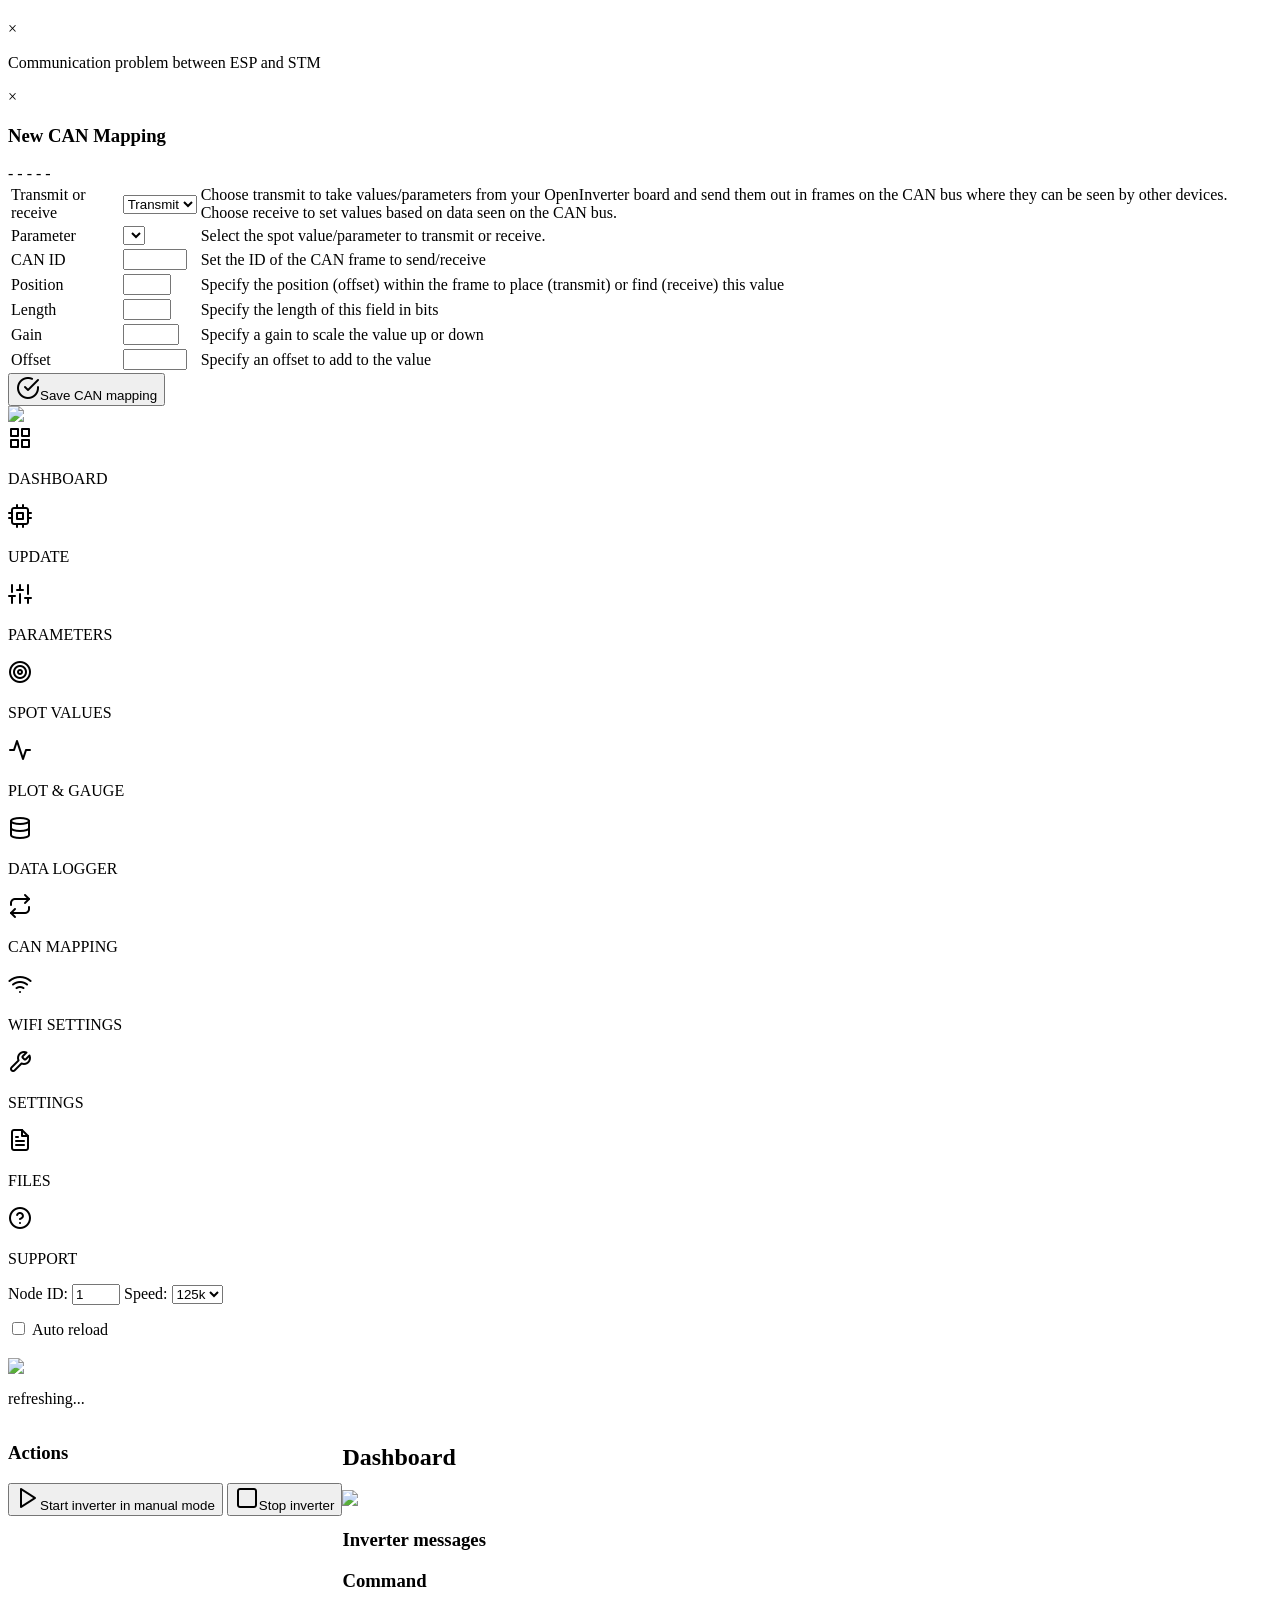
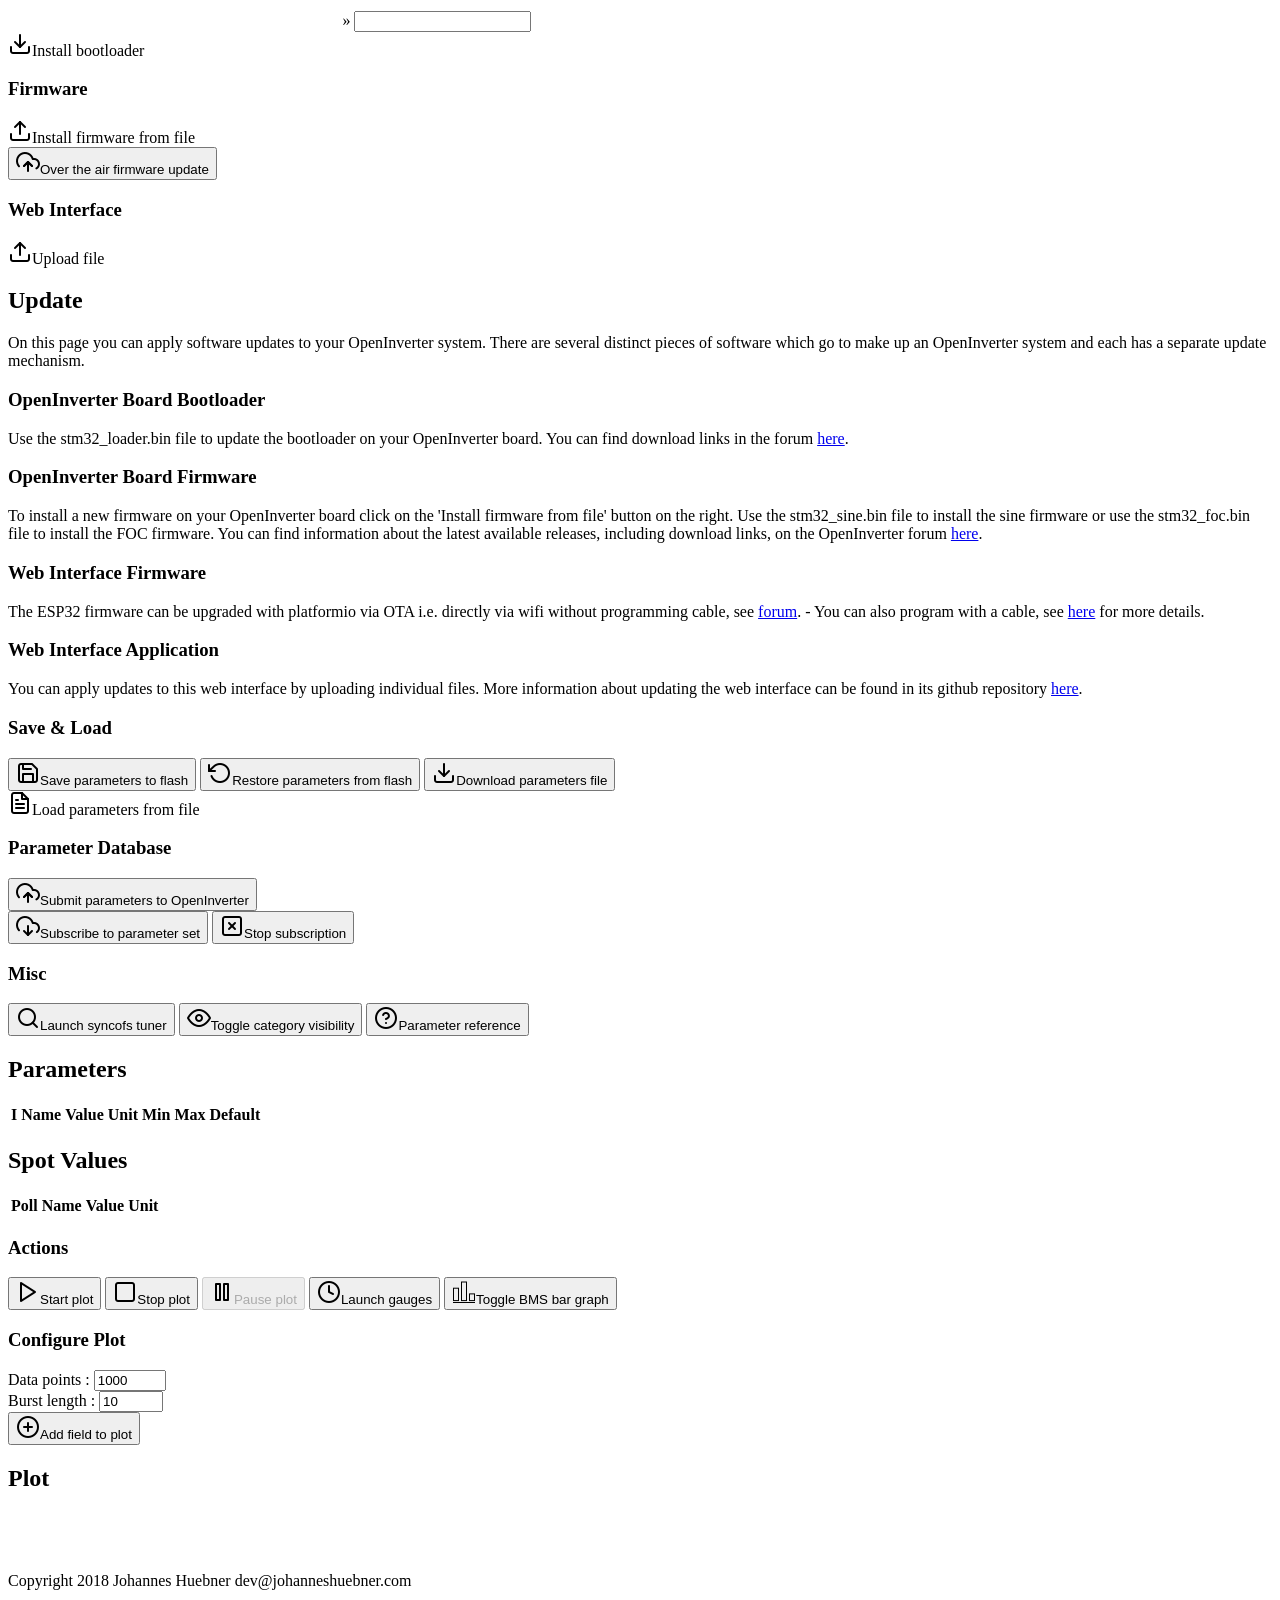
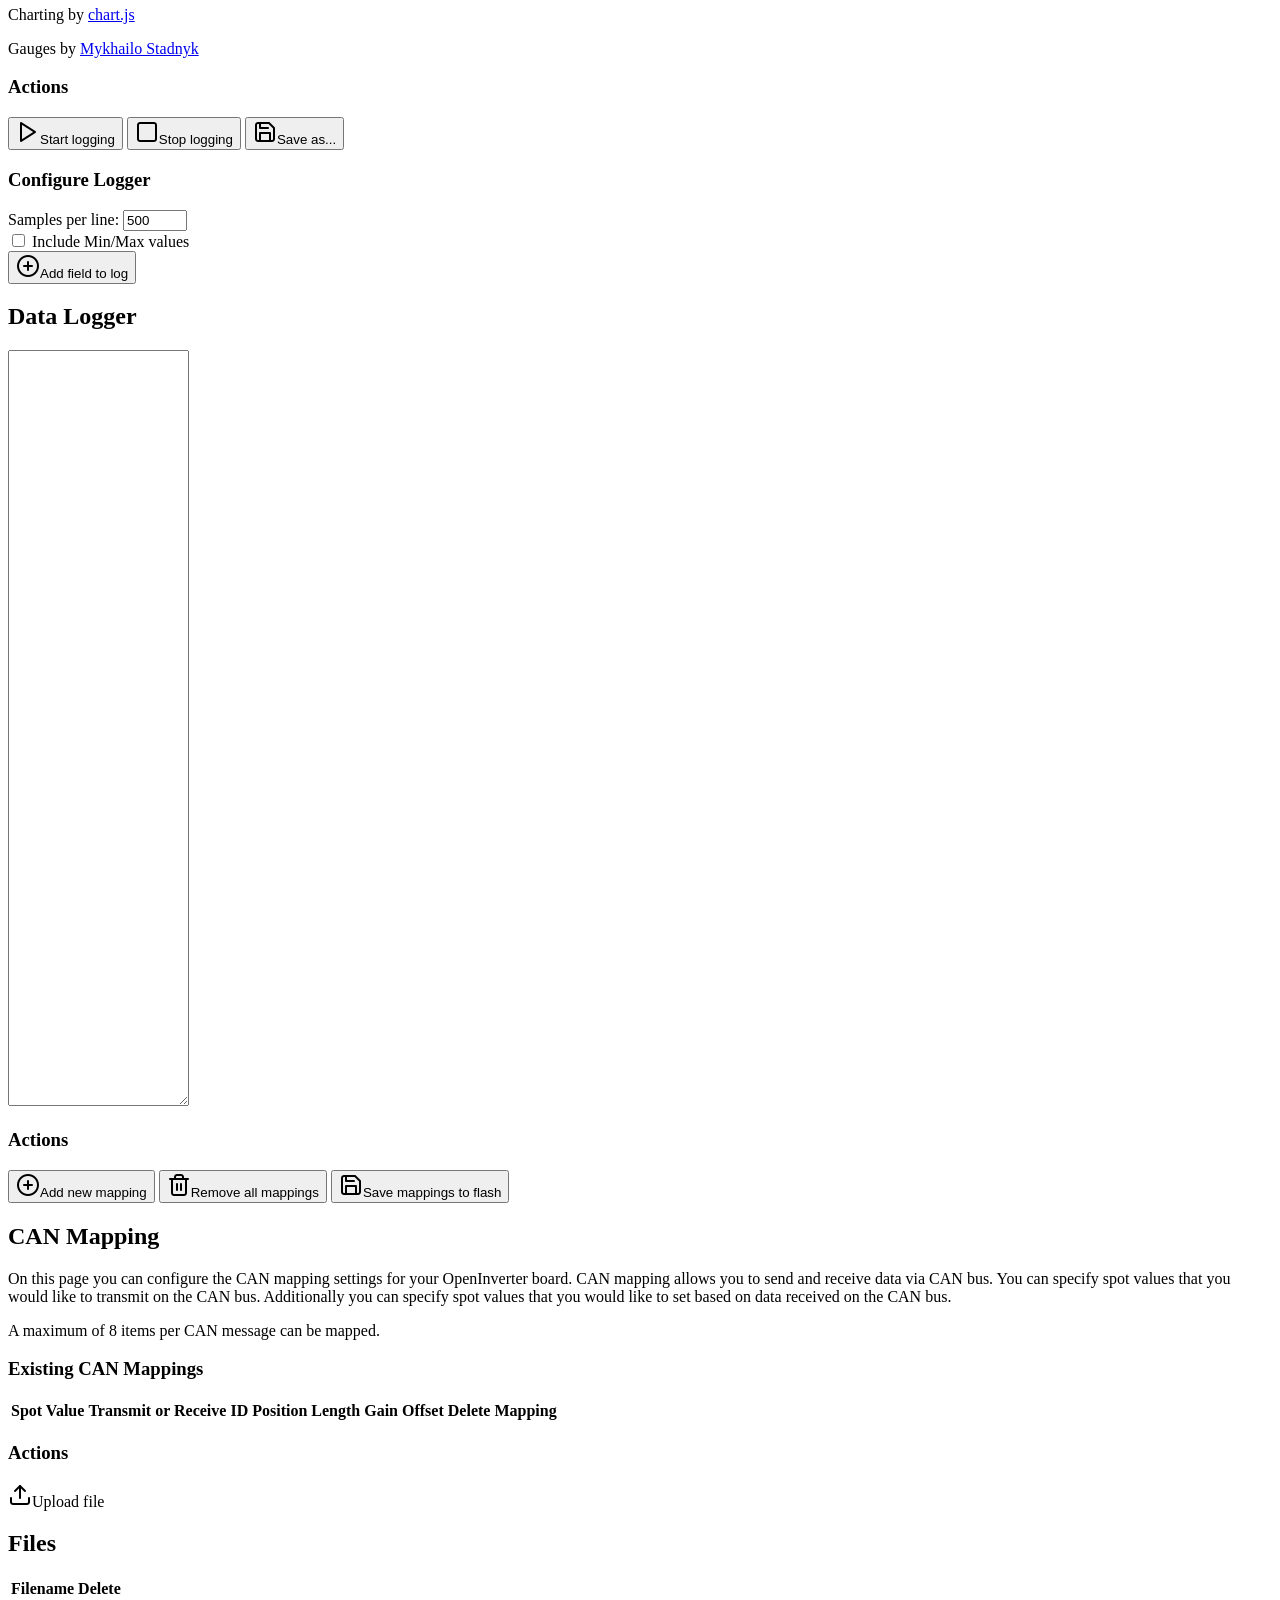
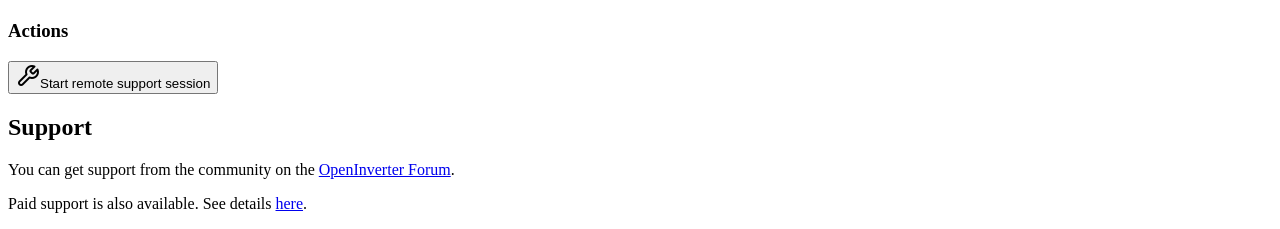
==== data/index.html @ 5e96f94f "Add selectable spot value polling" ====
<!doctype html>
<html>
<head>
<!--
 * This file is part of the esp8266 web interface
 *
 * Copyright (C) 2018 Johannes Huebner <dev@johanneshuebner.com>
 *
 * This program is free software: you can redistribute it and/or modify
 * it under the terms of the GNU General Public License as published by
 * the Free Software Foundation, either version 3 of the License, or
 * (at your option) any later version.
 *
 * This program is distributed in the hope that it will be useful,
 * but WITHOUT ANY WARRANTY; without even the implied warranty of
 * MERCHANTABILITY or FITNESS FOR A PARTICULAR PURPOSE.  See the
 * GNU General Public License for more details.
 *
 * You should have received a copy of the GNU General Public License
 * along with this program.  If not, see <http://www.gnu.org/licenses/>.
 *
-->
<meta http-equiv="Content-Type" content="text/html; charset=utf-8" />
<title>Huebner Inverter Management Console</title>
<link href="style.css" rel="stylesheet" type="text/css" />
<script src="chart.min.js" type="text/javascript"></script>
<script src="modal.js" type="text/javascript"></script>
<script src="docstrings.js" type="text/javascript"></script>
<script src="inverter.js" type="text/javascript"></script>
<script src="index.js" type="text/javascript"></script>
<script src="subscription.js" type="text/javascript"></script>
<script src="log.js" type="text/javascript"></script>
<script src="wifi.js" type="text/javascript"></script>
<script src="settings.js" type="text/javascript"></script>
<script src="plot.js" type="text/javascript"></script>
<script src="ui.js" type="text/javascript"></script>

</head>

<body onload="ui.onLoad()">

	<div id="content">

		<!-- Large modal -->
		<div id="large-modal-overlay" class="modal-overlay">
			<div id="large-modal-container" class="large-modal-container">
				<div id="large-modal-header-div">
					<h2 id="large-modal-header"></h2>
					<span class="modal-close" onclick="modal.hideModal('large');">&times;</span>
				</div>
				<div id="large-modal-content" class="modal-content"></div>
			</div>
		</div>

		<!-- Small modal -->
		<div id="small-modal-overlay" class="modal-overlay">
			<div id="small-modal-container" class="small-modal-container">
				<div id="small-modal-content" class="modal-content"></div>
			</div>
		</div>

    <div id="communication-error-bar" class="communication-error-bar">
			<p>Communication problem between ESP and STM</p>
		</div>

		<!-- 'Add CAN Mapping' modal -->
		<div id="can-mapping-modal-overlay" class="modal-overlay">
			<div id="can-mapping-modal-container" class="can-mapping-modal-container">
				<span class="modal-close" onclick="modal.hideModal('can-mapping');">&times;</span>
				<h3 class="underline">New CAN Mapping</h3>
				<table id="can-mapping-table">
					<tr>
						<td>Transmit or receive</td>
						<td>
							<select id="txrx">
								<option value="tx">Transmit</option>
								<option value="rx">Receive</option>
							</select>
						</td>
						<td>Choose transmit to take values/parameters from your OpenInverter board and send them out in frames on the CAN bus where they can be seen by other devices. Choose receive to set values based on data seen on the CAN bus.</td>
					</tr>
					<tr>
						<td>Parameter</td>
						<td>
							<select id="add-can-mapping-spot-value-drop-down"></select>
						</td>
						<td>Select the spot value/parameter to transmit or receive.</td>
					</tr>
					<tr>
						<td>CAN ID</td>
						<td><input type="number" step="1" min="0" max="2047" id="canid"></td>
						<td>Set the ID of the CAN frame to send/receive</td>
					</tr>
					<tr>
						<td>Position</td>
						<td><input type="number" step="1" min="0" max="63" id="canpos"></td>
						<td>Specify the position (offset) within the frame to place (transmit) or find (receive) this value</td>
					</tr>
					<tr>
						<td>Length</td>
						<td><input type="number" step="1" min="1" max="32" id="canbits"></td>
						<td>Specify the length of this field in bits</td>
					</tr>
					<tr>
						<td>Gain</td>
						<td><input type="number" step="1" min="1" max="100" id="cangain"></td>
						<td>Specify a gain to scale the value up or down</td>
					</tr>
-					<tr>
-						<td>Offset</td>
-						<td><input type="number" step="1" min="-128" max="127" id="canoffset"></td>
-						<td>Specify an offset to add to the value</td>
-					</tr>
				</table>
				<button onclick="ui.canMapping();">
					<!-- /icon-check-circle.png -->
					<img class="buttonimg" src="[data-uri]">Save CAN mapping</button>
			</div>
		</div>

		<aside id="navbar" class="navbar">

			<div id="logo">
				<img src="logo.png" onclick="ui.toggleNavbar();">
			</div>

      <div>
				<a class="tablink" onclick="ui.openPage('dashboard', this, 'white')" style="background-color:white">
					<!-- /icon-grid.png -->
					<img class="navimg" src="[data-uri]"><p class="navbar-text">DASHBOARD</p></a>
				<a class="tablink" onclick="ui.openPage('update', this, 'white')">
					<!-- /icon-cpu.png -->
					<img class="navimg" src="[data-uri]"><p class="navbar-text">UPDATE</p></a>
				<a class="tablink" onclick="ui.openPage('parameters', this, 'white')">
					<!-- /icon-sliders.png -->
					<img class="navimg" src="[data-uri]"><p class="navbar-text">PARAMETERS</p></a>
				<a class="tablink" onclick="ui.openPage('spotvalues', this, 'white')">
					<!-- /icon-target.png -->
					<img class="navimg" src="[data-uri]"><p class="navbar-text">SPOT VALUES</p></a>
				<a class="tablink" onclick="ui.openPage('plot', this, 'white')">
					<!-- /icon-activity.png -->
					<img class="navimg" src="[data-uri]"><p class="navbar-text">PLOT & GAUGE</p></a>
				<a class="tablink" onclick="ui.openPage('logger', this, 'white')">
					<!-- /icon-database.png -->
					<img class="navimg" src="[data-uri]"><p class="navbar-text">DATA LOGGER</p></a>
				<a class="tablink" onclick="ui.openPage('canmapping', this, 'white')">
					<!-- /icon-repeat.png -->
					<img class="navimg" src="[data-uri]"><p class="navbar-text">CAN MAPPING</p></a>
				<a class="tablink" onclick="ui.openPage('wifi', this, 'white')">
					<!-- /icon-wifi.png -->
					<img class="navimg" src="[data-uri]"><p class="navbar-text">WIFI SETTINGS</p></a>
					<a class="tablink" onclick="ui.openPage('settings', this, 'white')">
						<!-- /icon-tool.png -->
					<img class="navimg" src="[data-uri]"><p class="navbar-text">SETTINGS</p></a>
				<a class="tablink" onclick="ui.openPage('files', this, 'white')">
					<!-- /icon-file-text.png -->
					<img class="navimg" src="[data-uri]"><p class="navbar-text">FILES</p></a>
				<a class="tablink" onclick="ui.openPage('support', this, 'white')">
					<!-- /icon-help-circle.png -->
					<img class="navimg" src="[data-uri]"><p class="navbar-text">SUPPORT</p></a>
			</div>

      <div id="nodeid-div" class="control small-screen-hide">
        <label for="nodeid">Node ID:</label>
        <input id="nodeid" type="number" id="nodeid" step="1" min="1" max="63" value="1" onchange="ui.setNodeIdAndSpeed()"/>
        <label for="canspeed">Speed:</label>
        <select name="canspeed" id="canspeed" onchange="ui.setNodeIdAndSpeed()">
          <option value="0">125k</option>
          <option value="1">250k</option>
          <option value="2">500k</option>
        </select>
      </div>
			<!-- auto reload toggle -->
			<div id="auto-reload-toggle-div" class="control small-screen-hide">
				<label class="switch">
					<input id="auto-reload-checkbox" type="checkbox" onclick="ui.setAutoReload(this.checked);"><span class="slider round"></span>
				</label><p style="display: inline-block;">Auto reload</p>
			</div>
			<!-- spinner div -->
			<div id="spinner-div" class="control">
				<img style="vertical-align:middle" src="ajax-loader.gif"><p> refreshing...</p>
			</div>

			<div id="version" class="small-screen-hide"></div>

		</aside>

		<div id="content-wrapper">
			<div id="content-wrapper-inner">

				<!-- DASHBOARD -->
				<div id="dashboard" class="tabdiv main-content" style="display:flex;">

					<div class="main-right">
						<h3 class="underline">Actions</h3>
						<button onclick="ui.sendCmd('start 2');">
							<!-- /icon-play.png -->
							<img class="buttonimg" src="[data-uri]">Start inverter in manual mode</button>
						<button onclick="ui.sendCmd('stop');">
							<!-- icon-square.png -->
							<img class="buttonimg" src="[data-uri]">Stop inverter</button>

					</div>

					<div class="main-left">
						<h2>Dashboard</h2>

						<div id="top-row" class="dash-row">
							<div id="top-left" class="dash-box">
								<img src="ajax-loader.gif">
							</div>
							<div id="top-right" class="dash-box">
								<h3>Inverter messages</h3>
								<pre><div id="message"></div></pre>
							</div>
						</div>

						<div id="bottom-row" class="dash-row">
							<div id="bottom-left" class="dash-box">
								<h3>Command</h2>
								<div id="commandoutput"></div>
								&raquo;&nbsp;<input type="text" id="commandinput"/>
							</div>
							<div id="bottom-right" class="dash-box"></div>
						</div>
					</div>
				</div>

				<!-- UPDATE -->
				<div id="update" class="tabdiv main-content">

					<div class="main-right">


						<h3 class="underline beta-feature" hidden>Bootloader</h3>
						<form class="beta-feature" id="swduploadform" enctype="multipart/form-data" action="edit" method="POST">
							<input id="swdupdatefile" name="swdupdatefile" type="file" onchange="ui.swdUpdate();" hidden />
							<!-- /icon-download.png -->
							<label class="butt" for="swdupdatefile"><img class="buttonimg" src="[data-uri]">Install bootloader</label>
						</form>
						<a class="beta-feature" href="/swd/bin?bootloader" hidden><button>
							<!-- /icon-download.png -->
							<img class="buttonimg" src="[data-uri]">Download bootloader</button></a>

						<h3 class="underline">Firmware</h3>

						<!-- Install firmware from file -->
						<form id="upload-firmware-form" enctype="multipart/form-data" action="edit" method="POST">
							<input id="update-firmware-file" name="update-firmware-file" type="file" onchange="ui.uploadFirmwareFile();" hidden />
							<label class="butt" for="update-firmware-file">
							<!-- /icon-upload.png -->
							<img class="buttonimg" src="[data-uri]">Install firmware from file</label>
						</form>

						<!-- OTA firmware update -->
						<a href="#" class="beta-feature" onclick="ui.showOTAUpdateFirmwareModal();"><button>
							<!-- /icon-upload-cloud.png -->
							<img class="buttonimg" src="[data-uri]">Over the air firmware update</button></a>

						<h3 class="underline">Web Interface</h3>

						<!-- upload file -->
						<form id="uploadform" enctype="multipart/form-data" action="edit" method="POST">
							<input id="updatefile" name="updatefile" type="file" onchange="ui.uploadFile();" hidden />
							<!-- /icon-upload.png -->
							<label class="butt" for="updatefile"><img class="buttonimg" src="[data-uri]">Upload file</label>
						</form>

					</div>

					<div class="main-left">
						<h2 id="update">Update</h2>
						<p>On this page you can apply software updates to your OpenInverter system. There are several distinct pieces of software which go to make up an OpenInverter system and each has a separate update mechanism.</p>

						<h3>OpenInverter Board Bootloader</h3>
						<p>Use the stm32_loader.bin file to update the bootloader on your OpenInverter board. You can find download links in the forum <a href="https://openinverter.org/forum/viewforum.php?f=7">here</a>.

						<h3>OpenInverter Board Firmware</h3>
						<p>To install a new firmware on your OpenInverter board click on the 'Install firmware from file' button on the right. Use the stm32_sine.bin file to install the sine firmware or use the stm32_foc.bin file to install the FOC firmware. You can find information about the latest available releases, including download links, on the OpenInverter forum <a href="https://openinverter.org/forum/viewforum.php?f=7&sid=cdb63cfa1d2f7ab493e7079fc13a8e65">here</a>.</p>

						<h3>Web Interface Firmware</h3>
						<p>The ESP32 firmware can be upgraded with platformio via OTA i.e. directly via wifi without programming cable, see <a href="https://openinverter.org/forum/viewtopic.php?p=60907#p60907">forum</a>.
-						You can also program with a cable, see <a href="https://openinverter.org/forum/viewtopic.php?f=5&t=8">here</a> for more details.</p>

						<h3>Web Interface Application</h3>
						<p>You can apply updates to this web interface by uploading individual files. More information about updating the web interface can be found in its github repository <a href="https://github.com/jsphuebner/esp8266-web-interface">here</a>.</p>
					</div>

				</div>

				<!-- PARAMETERS -->
				<div id="parameters" class="tabdiv main-content">

					<div class="main-right">
						<h3 class="underline">Save & Load</h3>

						<!-- Save params to flash -->
						<button onclick="ui.showParamsSavedModal();">
							<!-- /icon-save.png -->
							<img class="buttonimg" src="[data-uri]">Save parameters to flash</button>

						<!-- Restore params from flash -->
						<button onclick="ui.showRestoreParamsFromFlashConfirmationModal();">
							<!-- /icon-rotate-ccw.png -->
							<img class="buttonimg" src="[data-uri]">Restore parameters from flash</button>

						<!-- Download params file -->
						<a download="params.json" href="data:text/json,{ }" id="paramDownload"><button>
							<!-- /icon-download.png -->
							<img class="buttonimg" src="[data-uri]">Download parameters file</button></a>

						<!-- Load params from file -->
						<form id="paramform" enctype="multipart/form-data" action="edit" method="POST">
							<input id="paramfile" name="paramfile" type="file" onchange="ui.loadParametersFromFile();" hidden />
							<!-- /icon-file-text.png -->
							<label class="butt" for="paramfile"><img class="buttonimg" src="[data-uri]">Load parameters from file</label>
						</form>

						<h3 class="underline">Parameter Database</h3>

						<!-- Submit params to OI -->
						<form id="paramdb" action="https://openinverter.org/parameters/api.php" method="POST" enctype="multipart/form-data">
							<input type="text" style="display: none;" id="parameters_json" name="data"></input>
							<input type="hidden" id="parameters_token" name="token" />
							<button type="button" onclick="ui.parameterSubmit();">
								<!-- /icon-upload-cloud.png -->
								<image class="buttonimg" src="[data-uri]">Submit parameters to OpenInverter</button>
						</form>

						<!-- Subscribe to param set -->
						<button onclick="ui.showSubscribeModal();">
							<!-- /icon-download-cloud.png -->
							<img class="buttonimg" src="[data-uri]">Subscribe to parameter set</button>

						<button onclick="ui.parameterDatabaseShowUnsubscribeDialog();">
							<!-- /icon-x-square.png -->
							<img class="buttonimg" src="[data-uri]">Stop subscription</button>

						<h3 class="underline">Misc</h3>

						<a href="/syncofs.html" target="_blank">
							<!-- /icon-search.png -->
							<button><img class="buttonimg" src="[data-uri]">Launch syncofs tuner</button></a>

						<button onclick="ui.toggleVisibility();">
							<!-- /icon-eye.png -->
							<img class="buttonimg" src="[data-uri]">Toggle category visibility</button>

						<!-- Params reference -->
						<a href="https://openinverter.org/wiki/Parameters" target="_blank"><button>
							<!-- /icon-help-circle.png -->
							<img class="buttonimg" src="[data-uri]">Parameter reference</button></a>

						</p>
						<p>
					</div>

					<div class="main-left">
						<h2>Parameters</h2>
						<table id="params" class="fullheight">
							<thead>
								<tr>
									<th>I</th>
									<th>Name</th>
									<th>Value</th>
									<th>Unit</th>
									<th>Min</th>
									<th>Max</th>
									<th>Default</th>
								</tr>
							</thead>
							<tbody id="paramBody">
							</tbody>
						</table>
					</div>

				</div>

				<!-- SPOT VALUES -->
				<div id="spotvalues" class="tabdiv main-content">

					<div class="main-right">
					</div>

					<div class="main-left">
						<h2 id="spot">Spot Values</h2>

						<table id="spotValues" class="fullheight">
							<thead>
								<tr>
									<th>Poll</th>
									<th>Name</th>
									<th>Value</th>
									<th>Unit</th>
								</tr>
							</thead>
							<tbody id="spotBody">
							</tbody>
						</table>
					</div>

				</div>

				<!-- PLOT -->
				<div id="plot" class="tabdiv main-content">

					<div class="main-right">
						<h3 class="underline">Actions</h3>

						<!-- start plot -->
						<button onclick="plot.startPlot()">
							<!-- /icon-play.png -->
							<img class="buttonimg" src="[data-uri]">Start plot</button>

						<!-- stop plot -->
						<button onclick="plot.stopPlot()">
							<!-- /icon-square.png -->
							<img class="buttonimg" src="[data-uri]">Stop plot</button>

						<!-- pause plot -->
						<button onclick="plot.pauseResumePlot()" disabled id="pauseButton">
							<!-- /icon-pause.png -->
							<img class="buttonimg" src="[data-uri]">Pause plot</button>

						<!-- launch gauges -->
						<button onclick="plot.launchGauges()">
							<!-- /icon-clock.png -->
							<img class="buttonimg" src="[data-uri]">Launch gauges</button>

						<!-- toggle between plot and BMS bar graph -->
						<button onclick="plot.toggleBargraph()" id="toggleBargraph">
							<!-- /icon-clock.png -->
							<img class="buttonimg" src="[data-uri]" />Toggle BMS bar graph</button>

						<h3 class="underline">Configure Plot</h3>
						Data points : <input type="number" id="maxValues" step="1" min="10" max="10000" value="1000" /><br>
						Burst length : <input type="number" id="burstLength" step="1" min="1" max="1000" value="10" />
						<form id="plotConfiguration">
							<a onclick="ui.addPlotItem();"><button type="button">
								<!-- /icon-plus-circle.png -->
								<img class="buttonimg" src="[data-uri]">Add field to plot</button></a>
						</form>
					</div>

					<div class="main-left">
						<h2 id="plot">Plot</h2>
						<canvas id="canvas" width="100%" height=40></canvas>
						<p>
						<p>Copyright 2018 Johannes Huebner dev@johanneshuebner.com</p>
						<p>Charting by <a href="http://chartjs.org/" target="_blank">chart.js</a></p>
						<p>Gauges by <a href="https://github.com/Mikhus/canvas-gauges" target="_blank">Mykhailo Stadnyk</a></p>
					</div>
				</div>
				<!-- END PLOT -->

				<!-- DATA LOGGER -->
				<div id="logger" class="tabdiv main-content">

					<div class="main-right">
						<h3 class="underline">Actions</h3>

						<!-- Start logging -->
						<button onclick="log.start();" id="startstop">
							<!-- /icon-play.png -->
							<img class="buttonimg" src="[data-uri]">Start logging</button>

						<!-- Stop logging -->
						<button onclick="log.stop();">
							<!-- /icon-square.png -->
							<img class="buttonimg" src="[data-uri]">Stop logging</button>

						<!-- Save -->
						<button onclick="log.save();">
							<!-- /icon-save.png -->
							<img class="buttonimg" src="[data-uri]">Save as...</button>

						<h3 class="underline">Configure Logger</h3>
						<label for="data-logger-samples">Samples per line: </label>
						<input id="data-logger-samples" type="number" step="1" min="1" max="2000" value="500"><br>
						<input type="checkbox" id="data-logger-minmax">
						<label for="data-logger-minmax">Include Min/Max values</label><br>
						<form id="data-logger-configuration">
							<a onclick="log.addLogItem();"><button type="button">
								<!-- /icon-plus-circle.png -->
								<img class="buttonimg" src="[data-uri]">Add field to log</button></a>
						</form>
					</div>

					<div class="main-left">
						<h2>Data Logger</h2>
						<textarea id="data-logger-text-area" rows="50">
						</textarea>
					</div>

				</div>
				<!-- END DATA LOGGER -->

				<!-- CAN MAPPING -->
				<div id="canmapping" class="tabdiv main-content">

					<div class="main-right">
						<h3 class="underline">Actions</h3>
						<button onclick="modal.showModal('can-mapping');">
							<!-- /icon-plus-circle.png -->
							<img class="buttonimg" src="[data-uri]">Add new mapping</button>
						<button onclick="ui.sendCmd('can clear');">
							<!-- /icon-trash-2.png -->
							<img class="buttonimg" src="[data-uri]">Remove all mappings</button>
						<button onclick="ui.showParamsSavedModal();">
							<!-- /icon-save.png -->
							<img class="buttonimg" src="[data-uri]">Save mappings to flash</button>
					</div>

					<div class="main-left">
						<h2>CAN Mapping</h2>
						<p>On this page you can configure the CAN mapping settings for your OpenInverter board. CAN mapping allows you to send and receive data via CAN bus. You can specify spot values that you would like to transmit on the CAN bus. Additionally you can specify spot values that you would like to set based on data received on the CAN bus.</p>
						<p>A maximum of 8 items per CAN message can be mapped.</p>

						<h3 class="underline">Existing CAN Mappings</h3>
						<table id="existingCanMappingTable" class="existing-can-mapping">
							<tr>
								<th>Spot Value</th>
								<th>Transmit or Receive</th>
								<th>ID</th>
								<th>Position</th>
								<th>Length</th>
								<th>Gain</th>
								<th>Offset</th>
								<th>Delete Mapping</th>
							</tr>
						</table>
					</div>
				</div>
				<!-- END CAN MAPPING -->


				<!-- WIFI SETTINGS -->
				<div id="wifi" class="tabdiv main-content"></div>
				<!-- SETTINGS -->
				<div id="settings" class="tabdiv main-content"></div>

				<!-- FILES -->
				<div id="files" class="tabdiv main-content">
					<div class="main-right">
						<h3 class="underline">Actions</h3>
						<!-- upload file -->
						<form id="uploadform" enctype="multipart/form-data" action="edit" method="POST">
							<input id="updatefile" name="updatefile" type="file" onchange="uploadFile();" hidden />
							<label class="butt" for="updatefile">
								<!-- /icon-upload.png -->
								<img class="buttonimg" src="[data-uri]">Upload file</label>
						</form>
					</div>
					<div class="main-left">
						<h2>Files</h2>
						<table id="filesTable" class="fullheight">
							<tr>
								<th>Filename</th>
								<th>Delete</th>
							</tr>
						</table>
					</div>
				</div>
				<!-- END FILES -->

				<!-- SUPPORT -->
				<div id="support" class="tabdiv main-content">
					<div class="main-right">
						<h3 class="underline">Actions</h3>
						<a href="/remote.html"><button>
							<!-- /icon-tool.png -->
							<img class="buttonimg" src="[data-uri]">Start remote support session</button></a>
					</div>
					<div class="main-left">
						<h2>Support</h2>
						<p>You can get support from the community on the <a href="https://openinverter.org">OpenInverter Forum</a>.</p>
						<p>Paid support is also available. See details <a href="https://openinverter.org/docs/index.html%3Fen_consulting,35.html">here</a>.
					</div>
				</div>
				<!-- END SUPPORT -->

			</div> <!-- end content-wrapper -->
		</div> <!-- end content-wrapper-inner -->

	</div>

</body>
</html>
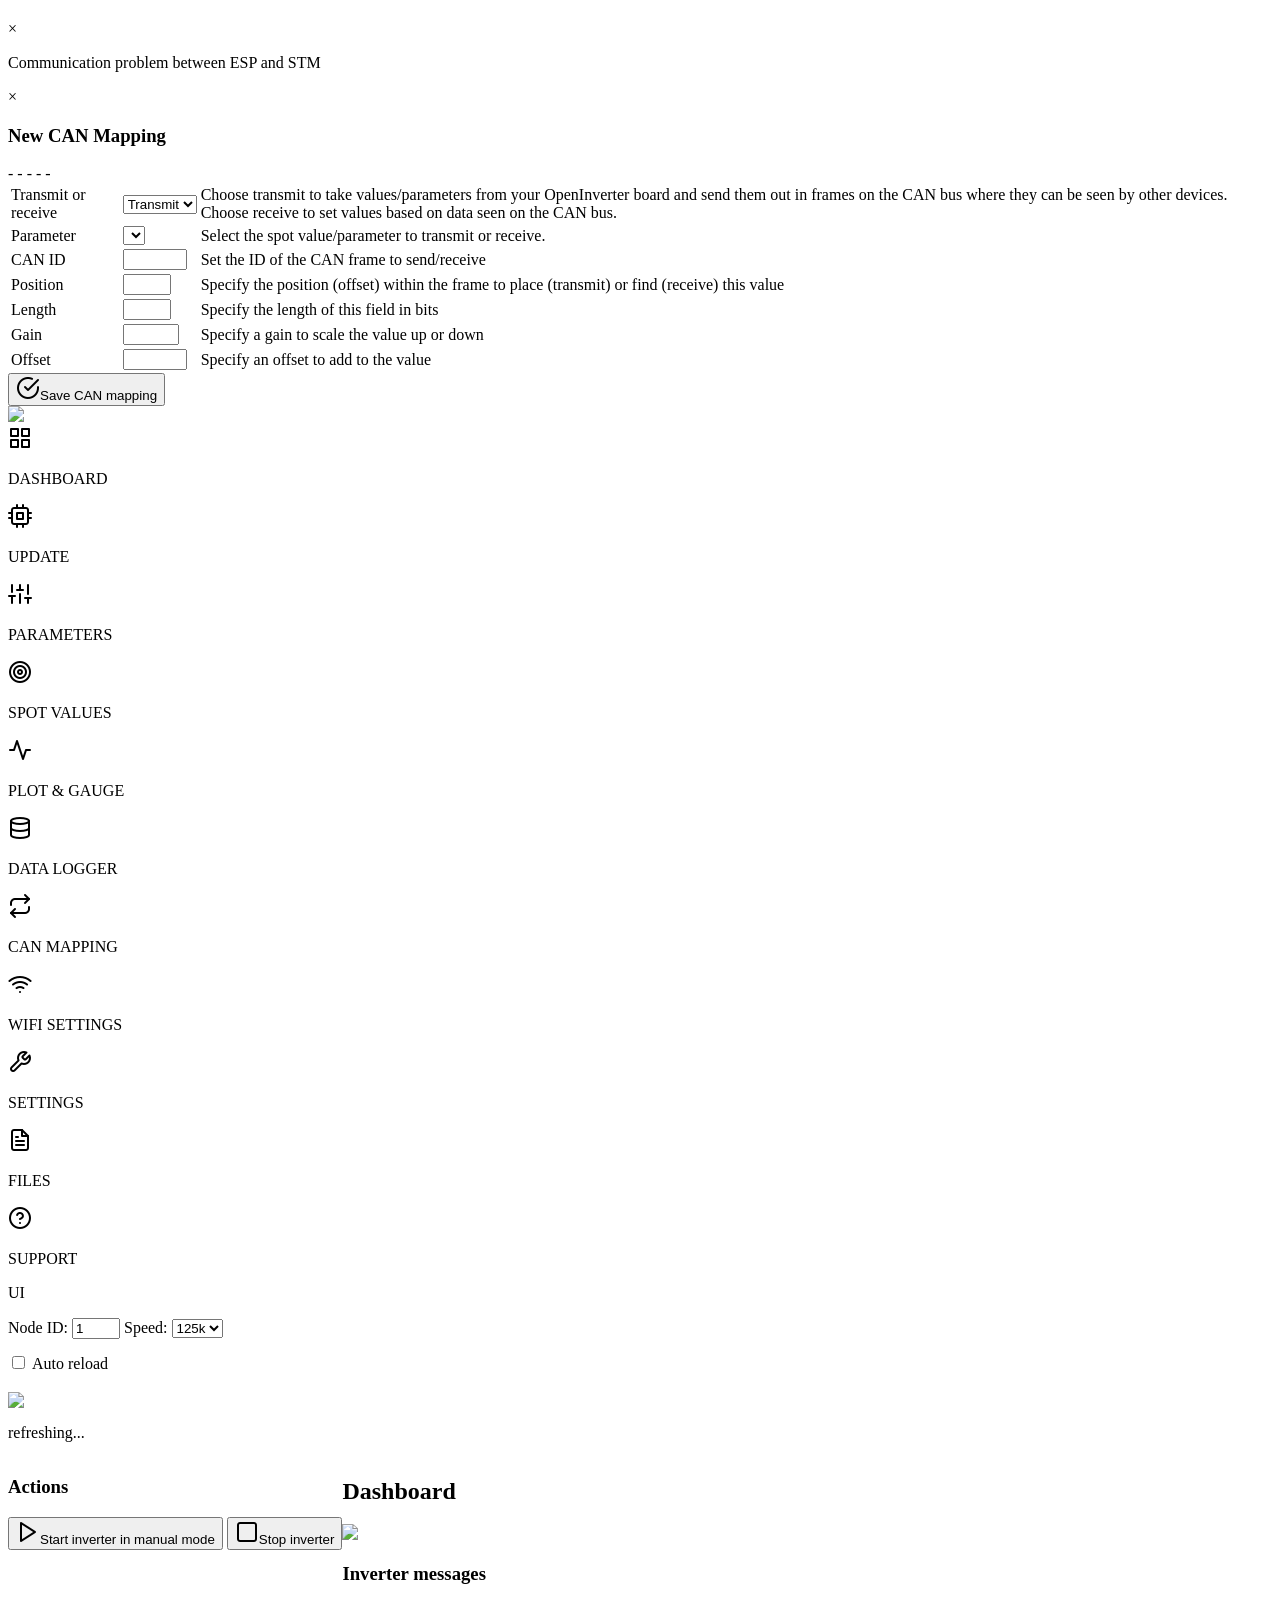
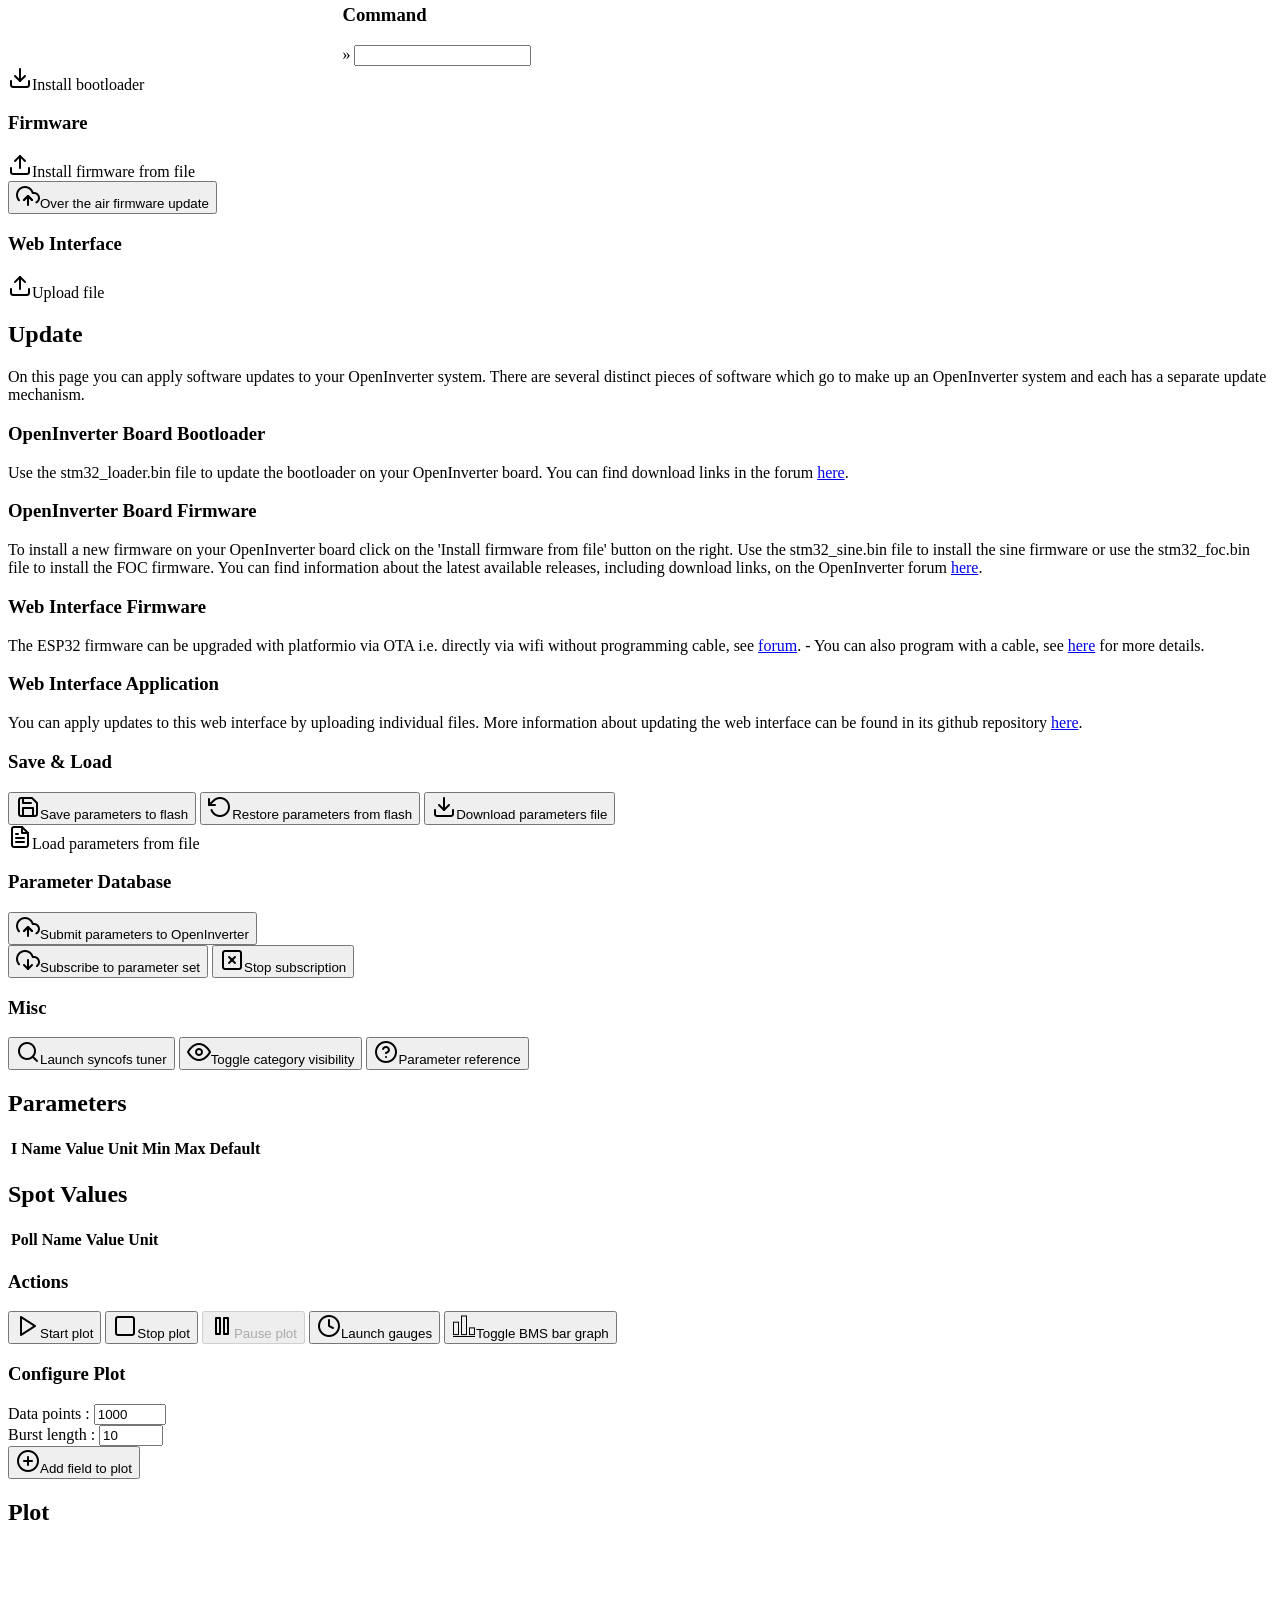
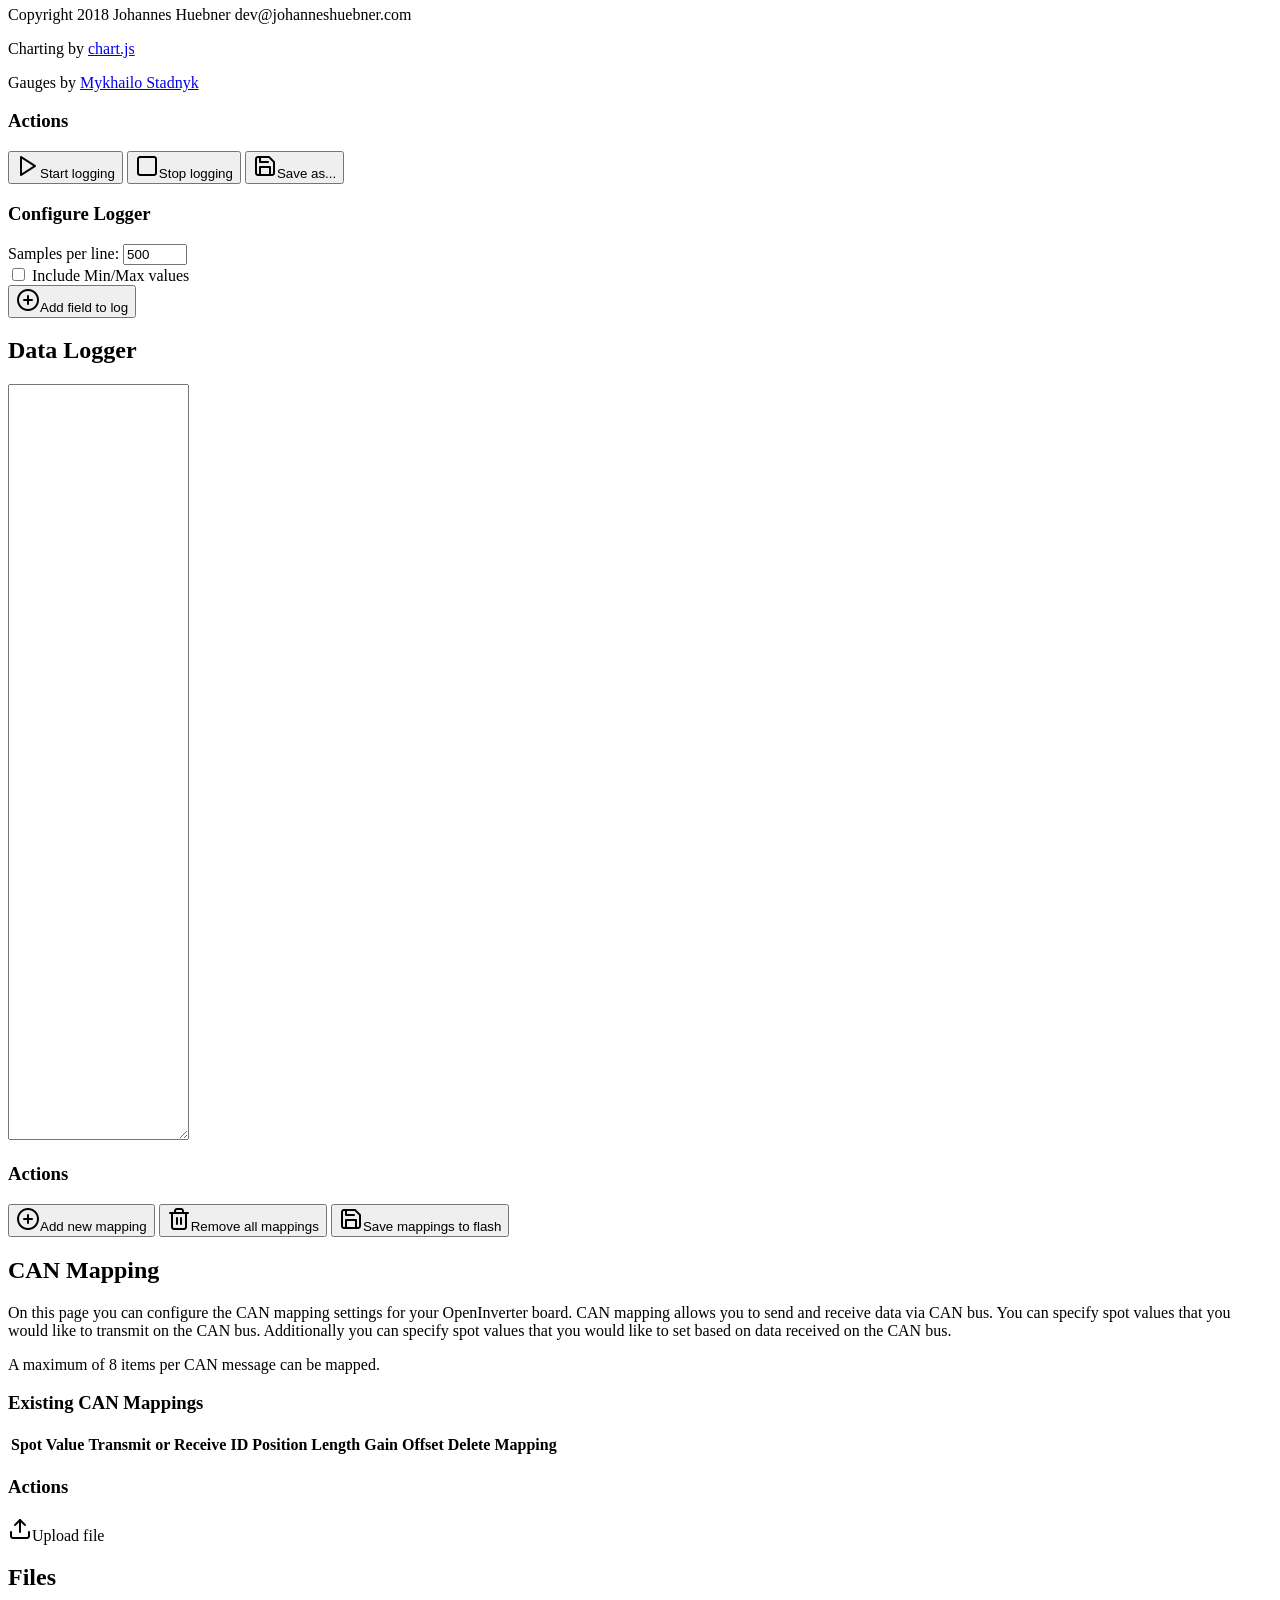
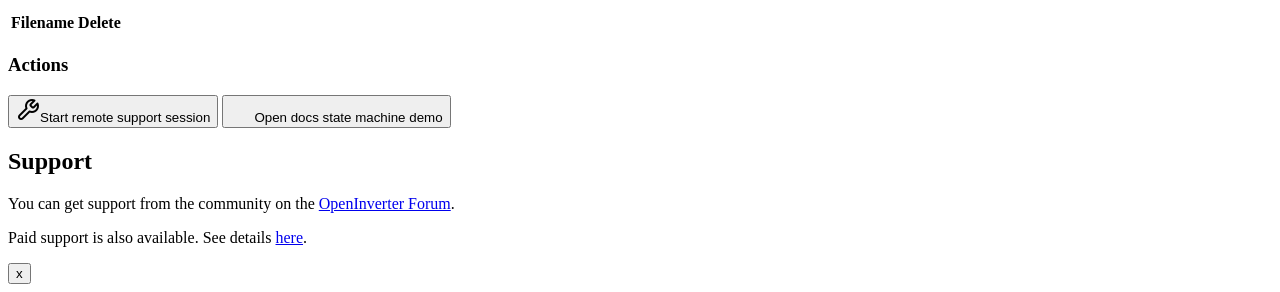
==== commit fff230e3: "Add local interactive docs Mermaid state machine demo" ====
--- a/data/index.html
+++ b/data/index.html
@@ -125,7 +125,7 @@
 			</div>
 
       <div>
-				<a class="tablink" onclick="ui.openPage('dashboard', this, 'white')" style="background-color:white">
+				<a id="dashboard-tablink" class="tablink" onclick="ui.openPage('dashboard', this, 'white')" style="background-color:white">
 					<!-- /icon-grid.png -->
 					<img class="navimg" src="[data-uri]"><p class="navbar-text">DASHBOARD</p></a>
 				<a class="tablink" onclick="ui.openPage('update', this, 'white')">
@@ -158,6 +158,8 @@
 				<a class="tablink" onclick="ui.openPage('support', this, 'white')">
 					<!-- /icon-help-circle.png -->
 					<img class="navimg" src="[data-uri]"><p class="navbar-text">SUPPORT</p></a>
+				<a class="tablink" onclick="ui.openPage('ui', this, 'white')">
+					<p class="navbar-text">UI</p></a>
 			</div>
 
       <div id="nodeid-div" class="control small-screen-hide">
@@ -570,6 +572,8 @@
 						<a href="/remote.html"><button>
 							<!-- /icon-tool.png -->
 							<img class="buttonimg" src="[data-uri]">Start remote support session</button></a>
+						<a href="/interactive-docs.html"><button>
+							<img class="buttonimg" src="[data-uri]">Open docs state machine demo</button></a>
 					</div>
 					<div class="main-left">
 						<h2>Support</h2>
@@ -579,6 +583,12 @@
 				</div>
 				<!-- END SUPPORT -->
 
+				<!-- UI -->
+				<div id="ui" class="tabdiv ui-fullscreen">
+					<button class="ui-close-button" onclick="ui.closeUiPage();" aria-label="Close UI page">x</button>
+				</div>
+				<!-- END UI -->
+
 			</div> <!-- end content-wrapper -->
 		</div> <!-- end content-wrapper-inner -->
 
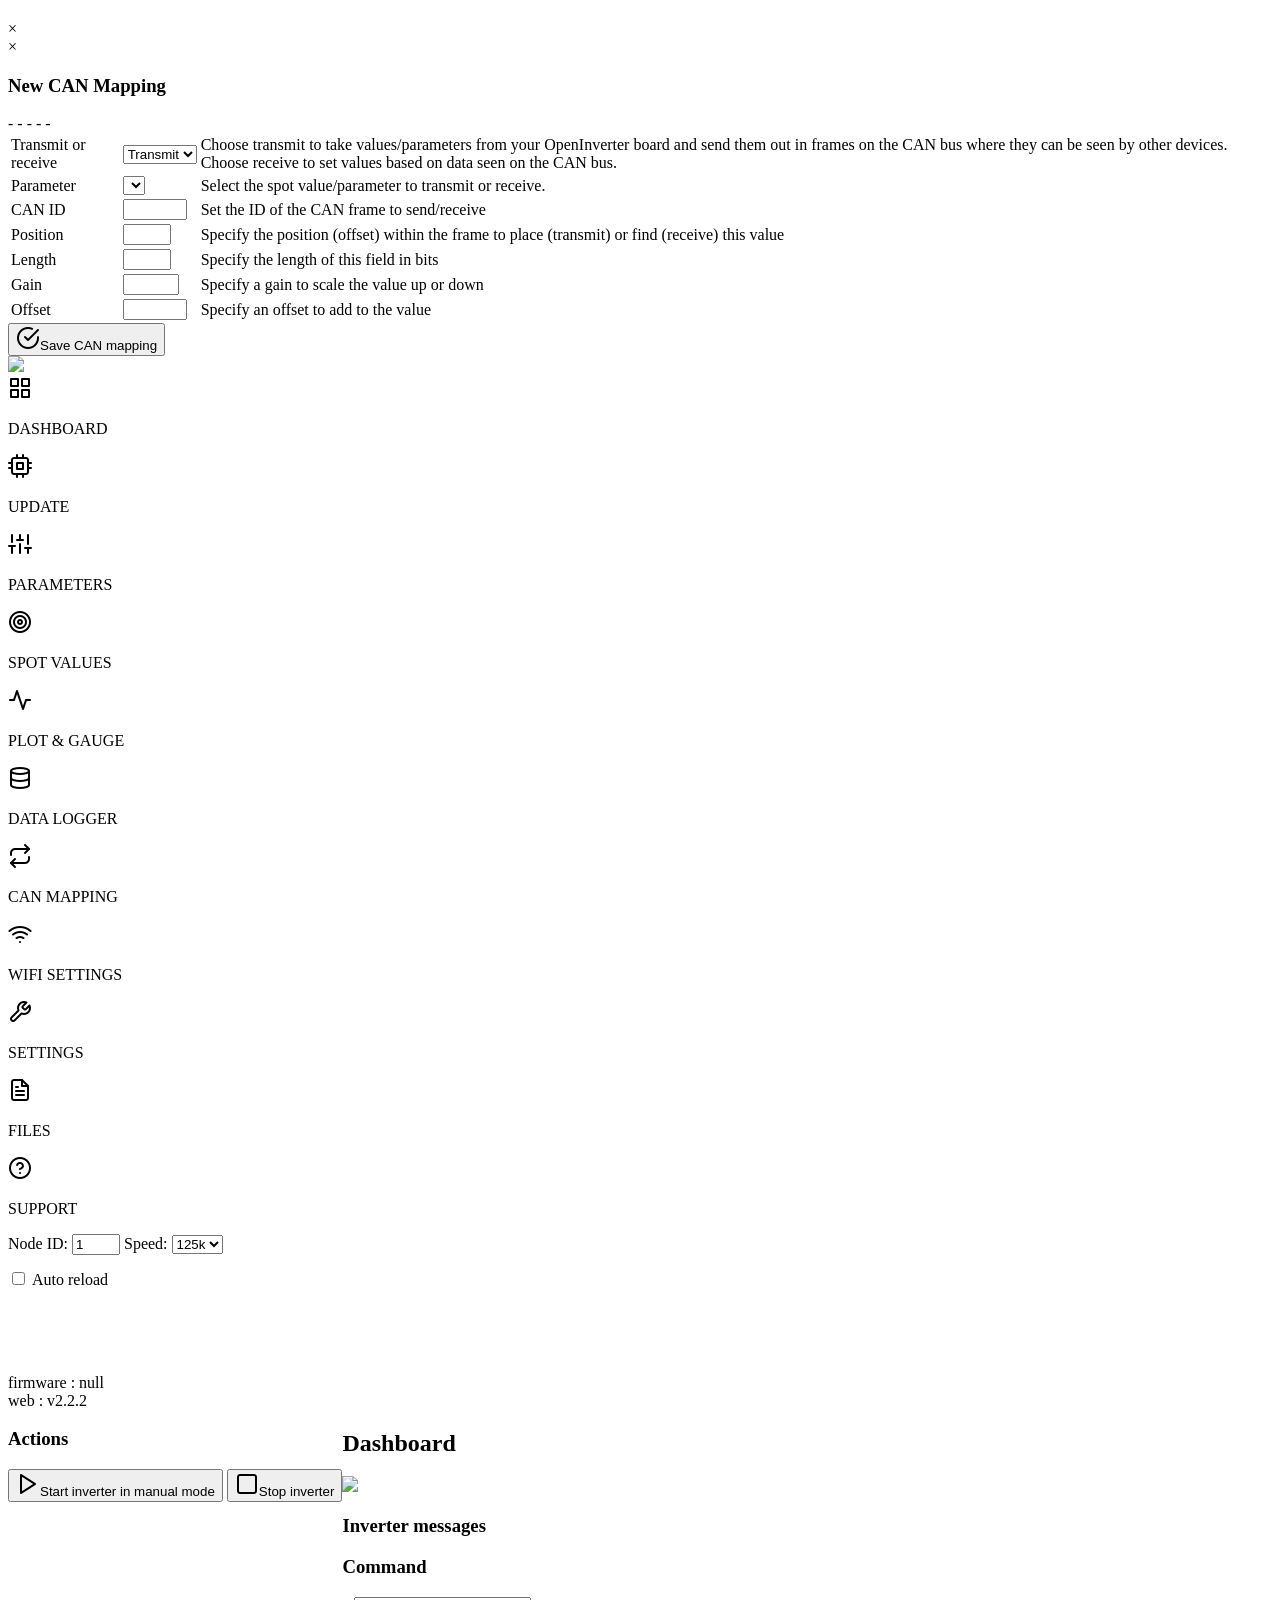
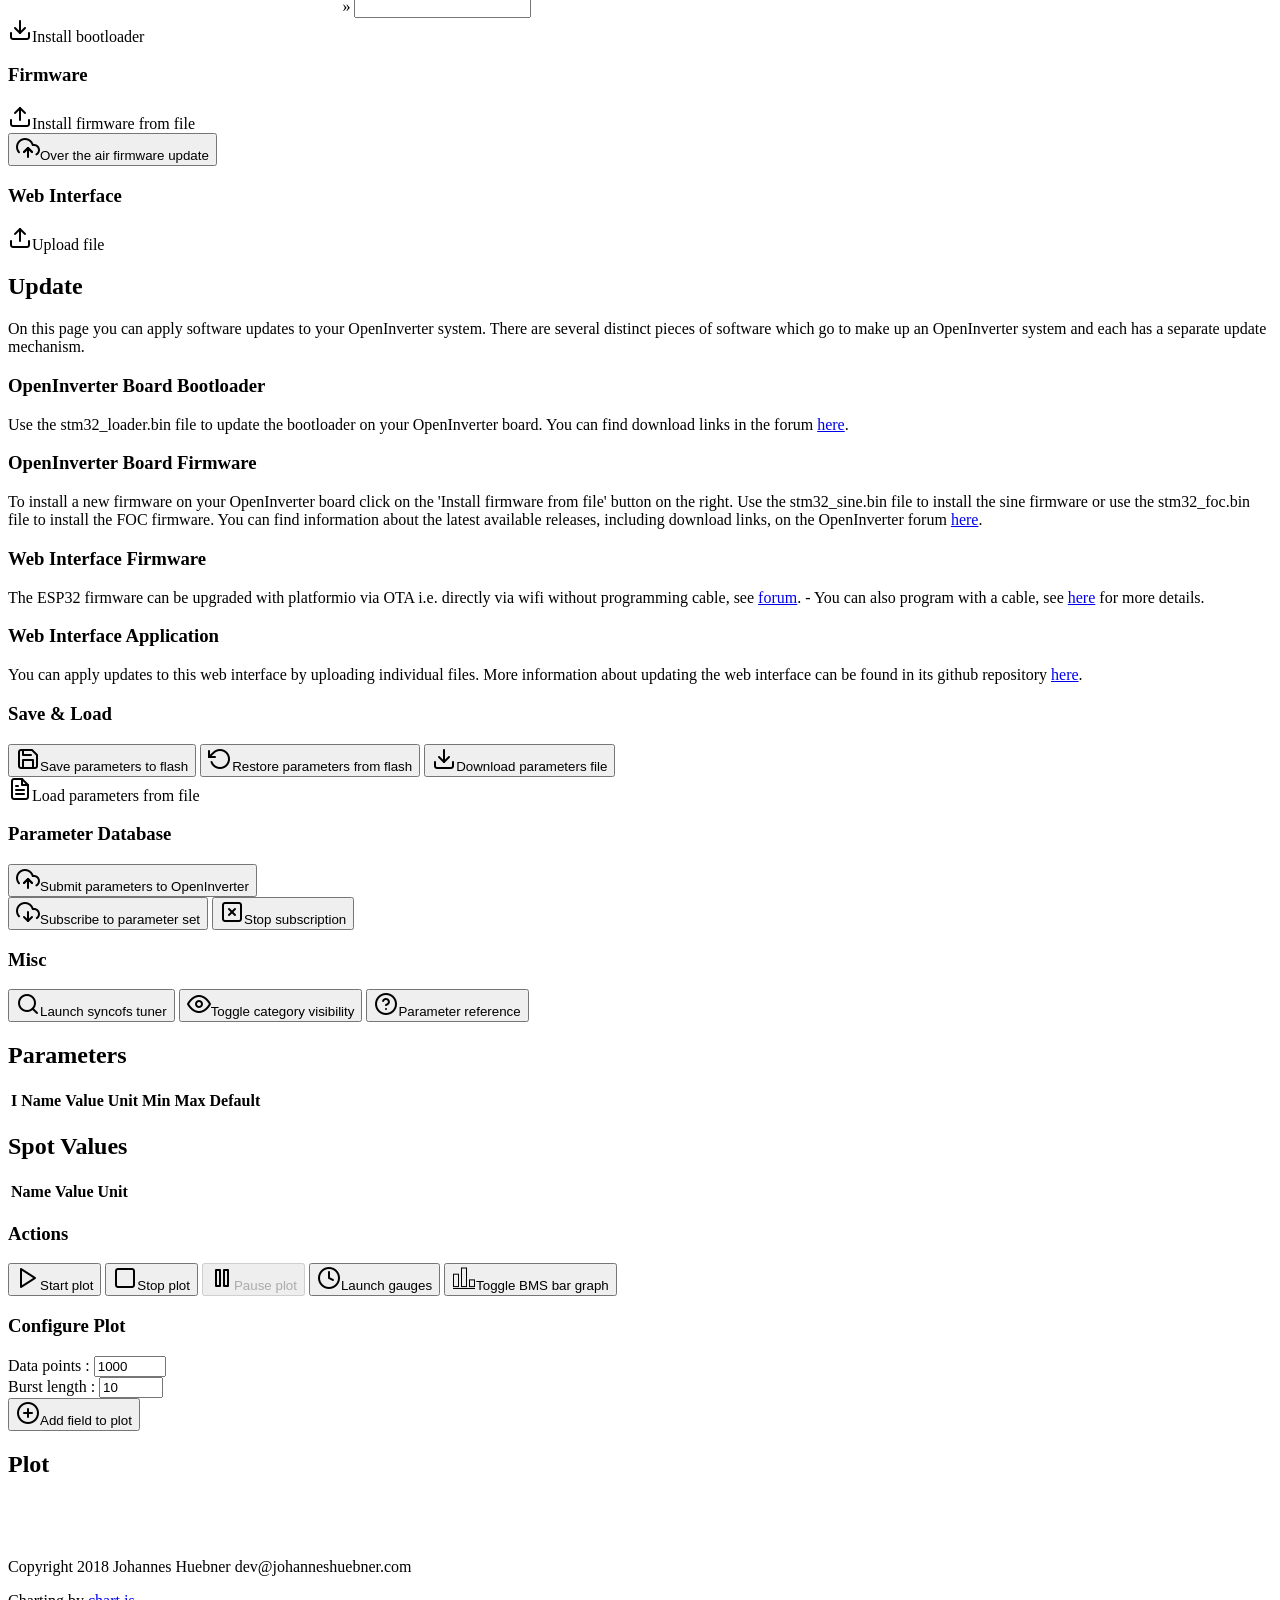
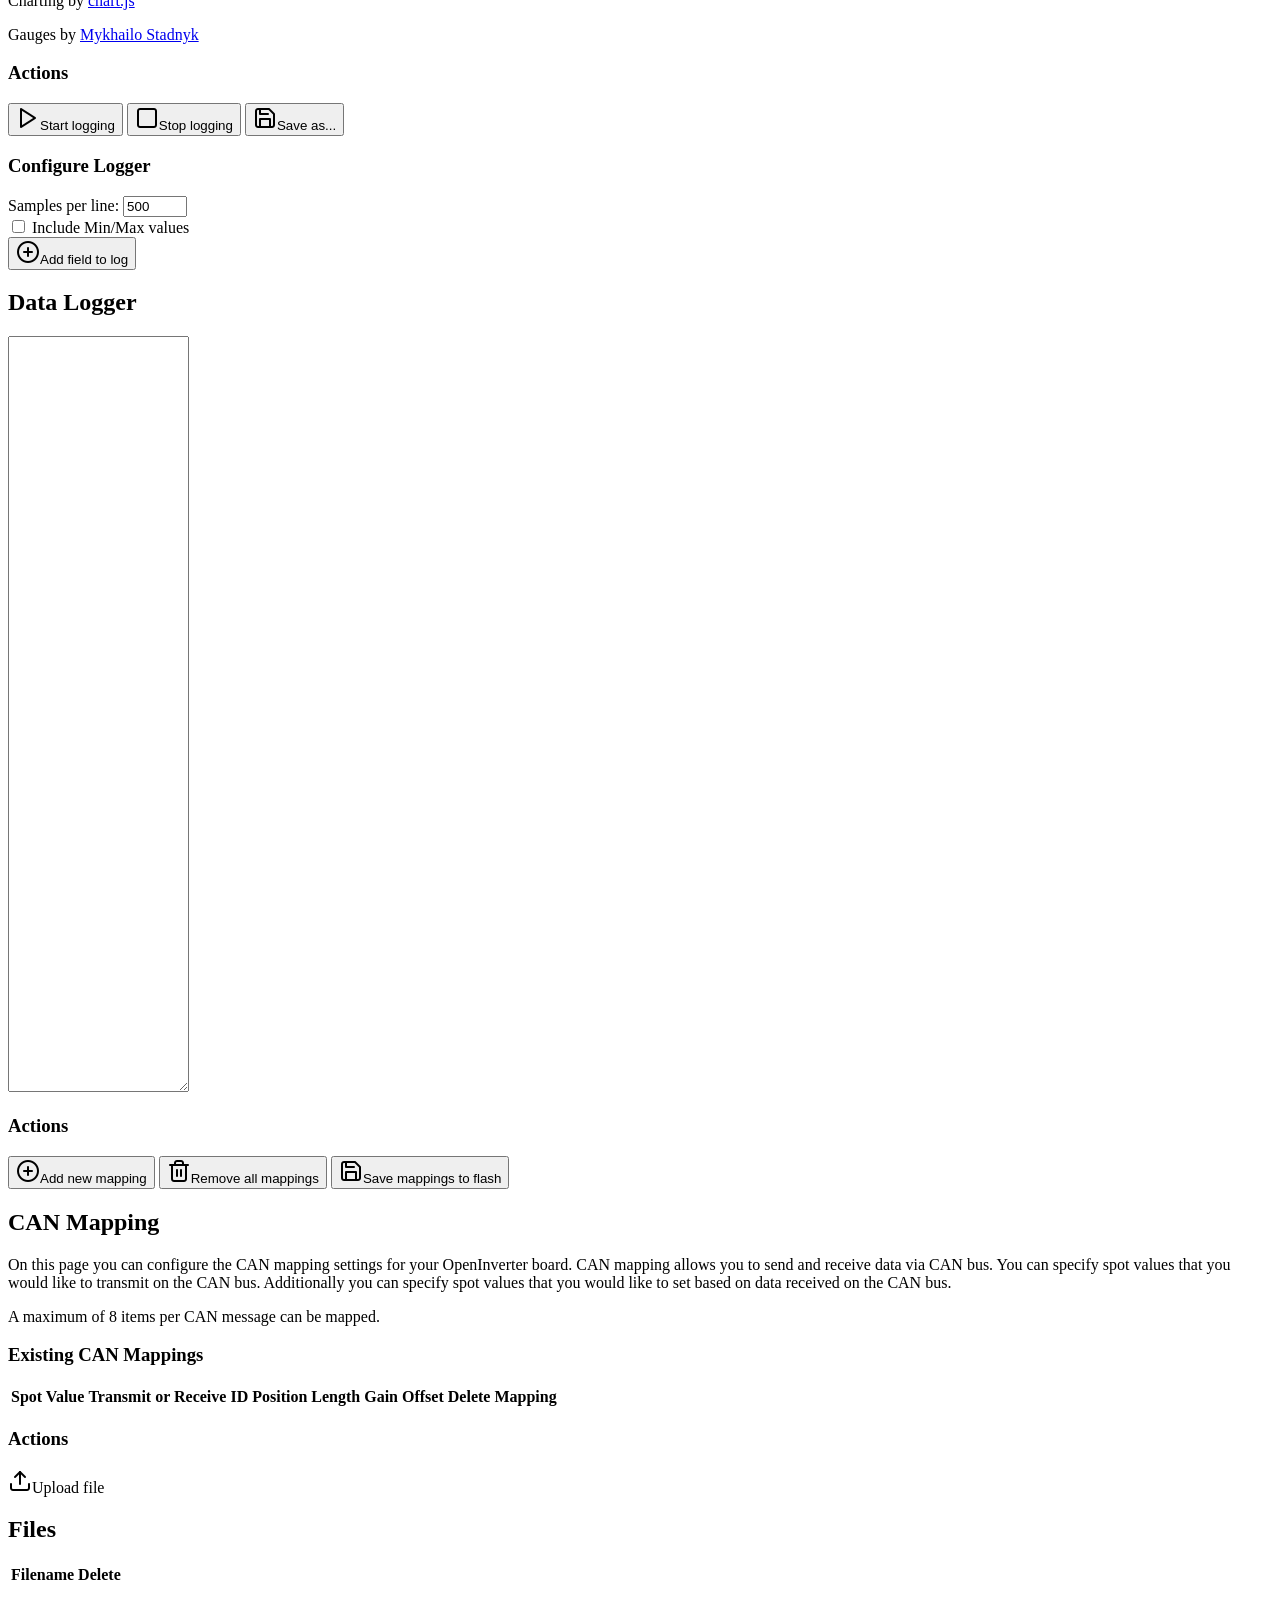
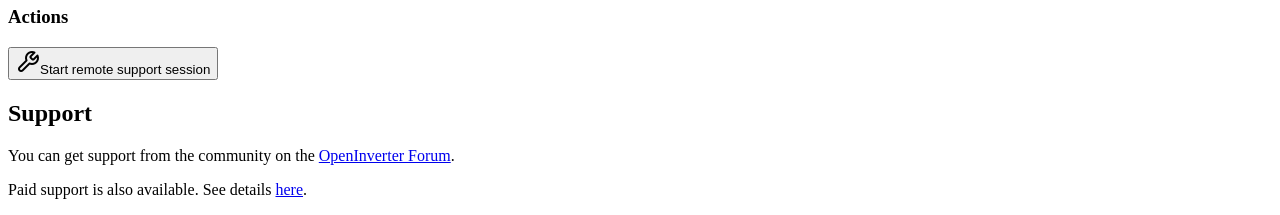
==== commit d197a9d4: "all working. categories for spot values" ====
--- a/data/index.html
+++ b/data/index.html
@@ -22,18 +22,18 @@
 -->
 <meta http-equiv="Content-Type" content="text/html; charset=utf-8" />
 <title>Huebner Inverter Management Console</title>
-<link href="style.css" rel="stylesheet" type="text/css" />
-<script src="chart.min.js" type="text/javascript"></script>
-<script src="modal.js" type="text/javascript"></script>
-<script src="docstrings.js" type="text/javascript"></script>
-<script src="inverter.js" type="text/javascript"></script>
-<script src="index.js" type="text/javascript"></script>
-<script src="subscription.js" type="text/javascript"></script>
-<script src="log.js" type="text/javascript"></script>
-<script src="wifi.js" type="text/javascript"></script>
-<script src="settings.js" type="text/javascript"></script>
-<script src="plot.js" type="text/javascript"></script>
-<script src="ui.js" type="text/javascript"></script>
+<link href="style.css?v=2.2.2" rel="stylesheet" type="text/css" />
+<script src="chart.min.js?v=2.2.2" type="text/javascript"></script>
+<script src="modal.js?v=2.2.2" type="text/javascript"></script>
+<script src="docstrings.js?v=2.2.2" type="text/javascript"></script>
+<script src="inverter.js?v=2.2.2" type="text/javascript"></script>
+<script src="index.js?v=2.2.2" type="text/javascript"></script>
+<script src="subscription.js?v=2.2.2" type="text/javascript"></script>
+<script src="log.js?v=2.2.2" type="text/javascript"></script>
+<script src="wifi.js?v=2.2.2" type="text/javascript"></script>
+<script src="settings.js?v=2.2.2" type="text/javascript"></script>
+<script src="plot.js?v=2.2.2" type="text/javascript"></script>
+<script src="ui.js?v=2.2.2" type="text/javascript"></script>
 
 </head>
 
@@ -125,7 +125,7 @@
 			</div>
 
       <div>
-				<a id="dashboard-tablink" class="tablink" onclick="ui.openPage('dashboard', this, 'white')" style="background-color:white">
+				<a class="tablink" onclick="ui.openPage('dashboard', this, 'white')" style="background-color:white">
 					<!-- /icon-grid.png -->
 					<img class="navimg" src="[data-uri]"><p class="navbar-text">DASHBOARD</p></a>
 				<a class="tablink" onclick="ui.openPage('update', this, 'white')">
@@ -158,8 +158,6 @@
 				<a class="tablink" onclick="ui.openPage('support', this, 'white')">
 					<!-- /icon-help-circle.png -->
 					<img class="navimg" src="[data-uri]"><p class="navbar-text">SUPPORT</p></a>
-				<a class="tablink" onclick="ui.openPage('ui', this, 'white')">
-					<p class="navbar-text">UI</p></a>
 			</div>
 
       <div id="nodeid-div" class="control small-screen-hide">
@@ -390,7 +388,6 @@
 						<table id="spotValues" class="fullheight">
 							<thead>
 								<tr>
-									<th>Poll</th>
 									<th>Name</th>
 									<th>Value</th>
 									<th>Unit</th>
@@ -572,8 +569,6 @@
 						<a href="/remote.html"><button>
 							<!-- /icon-tool.png -->
 							<img class="buttonimg" src="[data-uri]">Start remote support session</button></a>
-						<a href="/interactive-docs.html"><button>
-							<img class="buttonimg" src="[data-uri]">Open docs state machine demo</button></a>
 					</div>
 					<div class="main-left">
 						<h2>Support</h2>
@@ -583,12 +578,6 @@
 				</div>
 				<!-- END SUPPORT -->
 
-				<!-- UI -->
-				<div id="ui" class="tabdiv ui-fullscreen">
-					<button class="ui-close-button" onclick="ui.closeUiPage();" aria-label="Close UI page">x</button>
-				</div>
-				<!-- END UI -->
-
 			</div> <!-- end content-wrapper -->
 		</div> <!-- end content-wrapper-inner -->
 
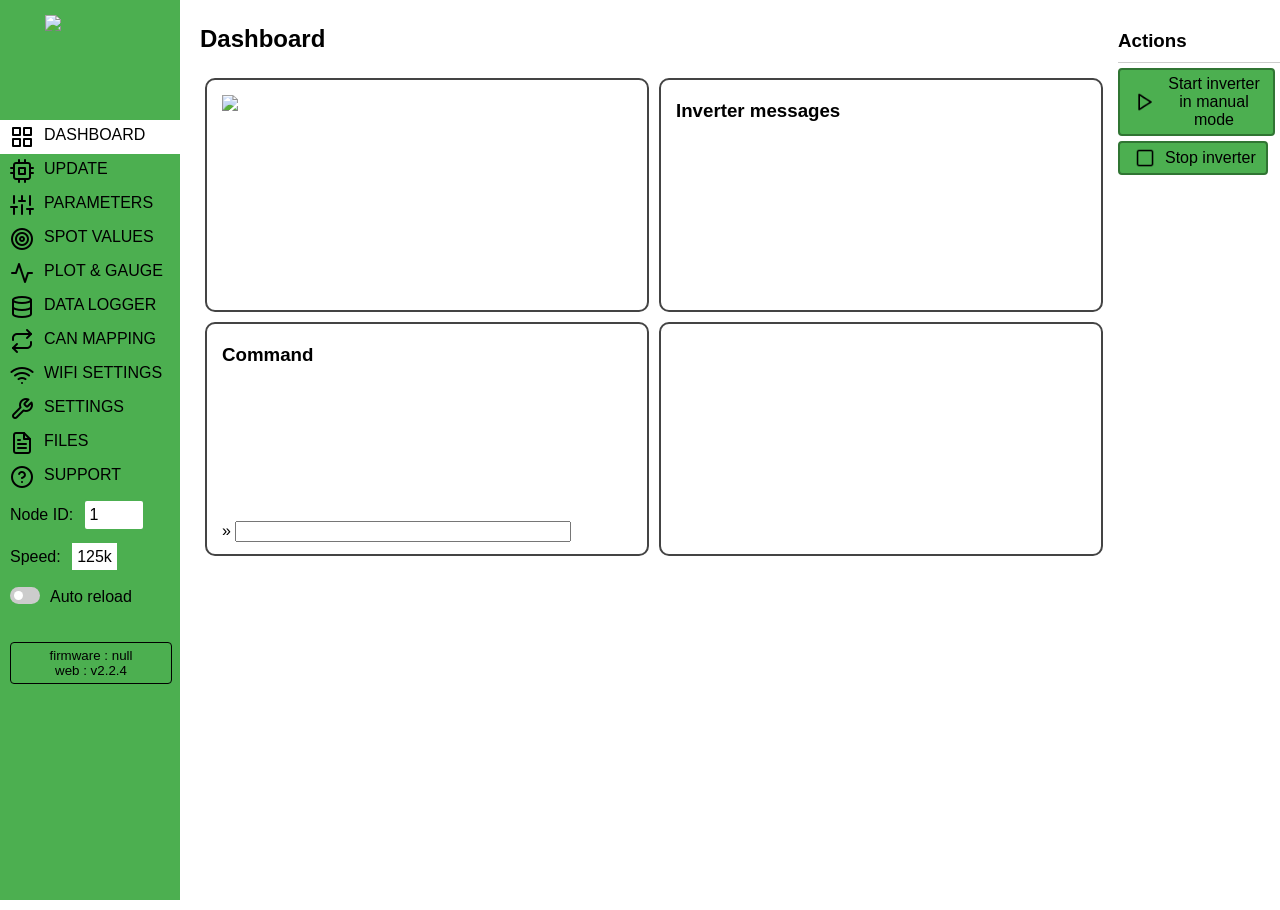
==== commit dad8d114: "categories for spot values" ====
--- a/data/index.html
+++ b/data/index.html
@@ -22,18 +22,18 @@
 -->
 <meta http-equiv="Content-Type" content="text/html; charset=utf-8" />
 <title>Huebner Inverter Management Console</title>
-<link href="style.css?v=2.2.2" rel="stylesheet" type="text/css" />
-<script src="chart.min.js?v=2.2.2" type="text/javascript"></script>
-<script src="modal.js?v=2.2.2" type="text/javascript"></script>
-<script src="docstrings.js?v=2.2.2" type="text/javascript"></script>
-<script src="inverter.js?v=2.2.2" type="text/javascript"></script>
-<script src="index.js?v=2.2.2" type="text/javascript"></script>
-<script src="subscription.js?v=2.2.2" type="text/javascript"></script>
-<script src="log.js?v=2.2.2" type="text/javascript"></script>
-<script src="wifi.js?v=2.2.2" type="text/javascript"></script>
-<script src="settings.js?v=2.2.2" type="text/javascript"></script>
-<script src="plot.js?v=2.2.2" type="text/javascript"></script>
-<script src="ui.js?v=2.2.2" type="text/javascript"></script>
+<link href="style.css?v=2.2.4" rel="stylesheet" type="text/css" />
+<script src="chart.min.js?v=2.2.4" type="text/javascript"></script>
+<script src="modal.js?v=2.2.4" type="text/javascript"></script>
+<script src="docstrings.js?v=2.2.4" type="text/javascript"></script>
+<script src="inverter.js?v=2.2.4" type="text/javascript"></script>
+<script src="index.js?v=2.2.4" type="text/javascript"></script>
+<script src="subscription.js?v=2.2.4" type="text/javascript"></script>
+<script src="log.js?v=2.2.4" type="text/javascript"></script>
+<script src="wifi.js?v=2.2.4" type="text/javascript"></script>
+<script src="settings.js?v=2.2.4" type="text/javascript"></script>
+<script src="plot.js?v=2.2.4" type="text/javascript"></script>
+<script src="ui.js?v=2.2.4" type="text/javascript"></script>
 
 </head>
 
@@ -388,6 +388,7 @@
 						<table id="spotValues" class="fullheight">
 							<thead>
 								<tr>
+									<th></th>
 									<th>Name</th>
 									<th>Value</th>
 									<th>Unit</th>
--- a/data/style.css
+++ b/data/style.css
@@ -0,0 +1,692 @@
+/*
+ * This file is part of the esp8266 web interface
+ *
+ * Copyright (C) 2018 Johannes Huebner <dev@johanneshuebner.com>
+ *
+ * This program is free software: you can redistribute it and/or modify
+ * it under the terms of the GNU General Public License as published by
+ * the Free Software Foundation, either version 3 of the License, or
+ * (at your option) any later version.
+ *
+ * This program is distributed in the hope that it will be useful,
+ * but WITHOUT ANY WARRANTY; without even the implied warranty of
+ * MERCHANTABILITY or FITNESS FOR A PARTICULAR PURPOSE.  See the
+ * GNU General Public License for more details.
+ *
+ * You should have received a copy of the GNU General Public License
+ * along with this program.  If not, see <http://www.gnu.org/licenses/>.
+ *
+ */
+
+* {
+    transition: 0.5s;
+    -ms-overflow-style: none;
+    scrollbar-width: none;
+}
+
+a {
+    text-decoration: none;
+    color: #4CAF50;
+}
+
+a:visited {
+    color: #4CAF50;
+}
+
+p {
+    margin: 0em 0em 0.5em 0rem ;
+}
+
+h2 {
+    padding-top: 5px;
+}
+
+h3 {
+    padding: 20px 0px 10px 0px;
+    margin: 0px;
+}
+
+.underline {
+    border-bottom: solid 1px #CCC;
+}
+
+html, body {
+    font-family: sans-serif;
+    font-size: 12pt;
+    -webkit-text-size-adjust: none;
+    -moz-text-size-adjust: none;
+    -ms-text-size-adjust: none;
+    margin:0;
+    padding:0;
+    height: 100%;
+}
+
+
+
+.graph {
+    width: 298px; /* width and height are arbitrary, just make sure the #bar styles are changed accordingly */
+    height: 30px;
+    border: 1px solid #888;
+    background: rgb(168,168,168);
+    background: -moz-linear-gradient(top, rgba(168,168,168,1) 0%, rgba(204,204,204,1) 23%);
+    background: -webkit-gradient(linear, left top, left bottom, color-stop(0%,rgba(168,168,168,1)), color-stop(23%,rgba(204,204,204,1)));
+    background: -webkit-linear-gradient(top, rgba(168,168,168,1) 0%,rgba(204,204,204,1) 23%);
+    background: -o-linear-gradient(top, rgba(168,168,168,1) 0%,rgba(204,204,204,1) 23%);
+    background: -ms-linear-gradient(top, rgba(168,168,168,1) 0%,rgba(204,204,204,1) 23%);
+    filter: progid:DXImageTransform.Microsoft.gradient( startColorstr='#a8a8a8', endColorstr='#cccccc',GradientType=0 );
+    background: linear-gradient(top, rgba(168,168,168,1) 0%,rgba(204,204,204,1) 23%);
+    position: relative;
+}
+
+#upload-firmware-bar {
+    height: 29px; /* Not 30px because the 1px top-border brings it up to 30px to match #graph */
+    background: rgb(255,197,120);
+    background: -moz-linear-gradient(top, rgba(255,197,120,1) 0%, rgba(244,128,38,1) 100%);
+    background: -webkit-gradient(linear, left top, left bottom, color-stop(0%,rgba(255,197,120,1)), color-stop(100%,rgba(244,128,38,1)));
+    background: -webkit-linear-gradient(top, rgba(255,197,120,1) 0%,rgba(244,128,38,1) 100%);
+    background: -o-linear-gradient(top, rgba(255,197,120,1) 0%,rgba(244,128,38,1) 100%);
+    background: -ms-linear-gradient(top, rgba(255,197,120,1) 0%,rgba(244,128,38,1) 100%);
+    background: linear-gradient(top, rgba(255,197,120,1) 0%,rgba(244,128,38,1) 100%);
+    border-top: 1px solid #fceabb;
+}
+
+#upload-firmware-bar p {
+    position: absolute;
+    text-align: center;
+    width: 100%;
+    margin: 0;
+    line-height: 30px;
+}
+
+.error {
+    /* These styles are arbitrary */
+    background-color: #fceabb;
+    padding: 1em;
+    font-weight: bold;
+    color: red;
+    border: 1px solid red;
+}
+
+
+
+/* Navbar */
+
+#navbar {
+	background-color: #4CAF50;
+    min-height: 100vh;
+    position: fixed;
+    width: 180px;
+    overflow-y: scroll;
+    height:100%;
+    overflow-x:hidden;
+}
+
+#navbar a {
+    text-decoration: none;
+    display: block;
+    margin:0;
+    color: black;
+    float: left;
+}
+
+#navbar img {
+    display: block;
+    float: left;
+    padding: 5px 10px 5px 10px;
+}
+
+#navbar p {
+    margin: 0;
+    vertical-align: middle;
+}
+
+/* Logo */
+
+#logo {
+    padding: 10px 0 10px 0;
+    height: 100px;
+    margin: 0;
+}
+
+#logo img {
+    width: 50%;
+    margin-left: auto;
+    margin-right: auto;
+    display: block;
+    float: none;
+}
+
+
+/* content-wrapper */
+
+#content-wrapper {
+    display: block;
+    width: calc(100% - 180px);
+    flex: 1;
+    height: 100%;
+    min-height: 100vh;
+    position: absolute;
+    top: 0;
+    right: 0;
+    bottom: 0;
+    left: 180px;
+}
+
+#content-wrapper-inner {
+    display: flex;
+    flex-direction: row;
+    flex-wrap: nowrap;
+    width: 100%;
+    min-height: 100vh;
+    position: relative;
+    align-items: stretch;
+}
+
+/* Button & forms */
+
+textarea {
+    width: 98%;
+}
+
+input[type=number]{
+    width: 6em;
+}
+
+form {
+    margin:0px; padding:0px; display:inline;
+}
+
+.butt {
+    font-size: 100%;
+    padding: 5px;
+    padding-right: 10px;
+    background-color: #4CAF50;
+    color: black;
+    -webkit-transition-duration: 0.4s; /* Safari */
+    transition-duration: 0.4s;
+    border: 2px solid #307533;
+    margin: 5px 5px 5px 0px;
+    display: flex;
+    justify-content: safe left;
+    align-items: center;
+    flex-grow: 0;
+    border-radius: 4px;
+}
+
+.butt label:hover {
+    background-color: #efefef;
+    color: black;
+}
+
+button {
+	font-size: 100%;
+	padding: 5px;
+    padding-right: 10px;
+	background-color: #4CAF50;
+	color: black;
+	-webkit-transition-duration: 0.4s; /* Safari */
+    transition-duration: 0.4s;
+    border: 2px solid #307533;
+    margin: 5px 5px 5px 0px;
+    display: flex;
+    justify-content: center;
+    align-items: center;
+    border-radius: 4px;
+}
+
+button:hover, input[type=file]:hover, input[type=button]:hover {
+    background-color: #efefef;
+    color: black;
+}
+
+.buttonimg {
+    padding: 0 10px 0 10px;
+    width: 20px;
+}
+
+input[type=file], input[type=button] {
+}
+
+select {
+    appearance: none;
+    font-size: 12pt;
+    margin: 5px;
+    padding: 5px;
+    border: 2px solid #4CAF50;
+    -webkit-appearance: none;
+    -moz-appearance: none;
+    background: #FFF;
+}
+
+input[type=number] {
+    margin: 5px;
+    padding: 5px;
+    border: 2px solid #4CAF50;
+    border-radius: 4px;
+    font-size: 12pt;
+}
+
+/* tables */
+
+thead tr th {
+  position: sticky;
+  top: 0;
+  padding: 7px;
+}
+
+table {
+    border-collapse: collapse;
+    width: 100%;
+}
+
+tbody {
+    overflow: auto;
+}
+
+td {
+    padding: 2px;
+    text-align: left;
+    border-bottom: 1px solid #ddd;
+}
+
+th {
+    padding: 2px;
+    text-align: left;
+    border-bottom: 1px solid #ddd;
+    background-color:#e5e5e5;
+    z-index: 1;
+}
+
+tr:hover {
+    background-color:#f5f5f5;
+}
+
+.tabdiv {
+    display: none;
+    margin-left: 60px;
+    padding-left: 20px;
+    float: left;
+    background-color:#FFFFFF;
+}
+
+.tablink {
+    width: 200px;
+    display: flex;
+    justify-content: center;
+    align-items: center;
+    line-height: 30px;
+    padding: 0px;
+}
+
+.fullheight {
+    height: 90vh;
+}
+
+/* content */
+
+#content {
+    display: flex;
+    height: 100%;
+}
+
+/* paramaters */
+
+#params table {
+    width: 100%;
+}
+
+#spotValues {
+    width: auto;
+    max-width: 100%;
+    display: inline-table;
+    vertical-align: top;
+}
+
+#spotValues td,
+#spotValues th {
+    padding: 7px 12px;
+}
+
+#spotValues th:first-child,
+#spotValues td:first-child {
+    width: 24px;
+    padding-left: 8px;
+    padding-right: 8px;
+}
+
+#spotValues th:nth-child(2),
+#spotValues td:nth-child(2) {
+    min-width: 24rem;
+}
+
+#spotValues th:nth-child(3),
+#spotValues td:nth-child(3) {
+    min-width: 12rem;
+}
+
+#spotValues th:nth-child(4),
+#spotValues td:nth-child(4) {
+    min-width: 6rem;
+}
+
+#canvas {
+    width: 100%;
+}
+
+/* content divs */
+
+.main-content {
+    order: 2;
+    margin: 0px;
+    flex: 10 1 300px;
+    height: 100vh;
+}
+
+.main-left {
+    order: 2;
+    flex: 10 1 200px;
+    margin-right: 10px;
+    height: 100vh;
+    overflow-y: auto;
+}
+
+.main-right {
+    height: 100%;
+    padding-top: 10px;
+    order: 3;
+    flex: 0 0 15%;
+}
+
+/* dashboard */
+
+.dash-row {
+    display: flex;
+}
+
+.dash-box {
+    padding: 15px;
+    margin: 5px;
+    border-radius: 10px;
+    border: 2px solid #444;
+    height: 200px;
+    flex: 1 1 300px;
+}
+
+.dash-box h3 {
+    padding: 5px 0px 10px 0px;
+}
+
+/* CAN Mapping */
+
+#addcanmapping {
+    display: none;
+    padding: 10px;
+    border-radius: 20px;
+    background: #DDD;
+    margin-top: 30px;
+}
+
+#addcanmapping h3 {
+    padding: 8px;
+}
+
+#canmapping tbody {
+    padding: 100px;
+}
+
+/* modal */
+
+.modal-overlay {
+    display: none;
+    position: fixed;
+    width: 100%;
+    height: 100%;
+    z-index: 5;
+    left: 0;
+    top: 0;
+    background-color: rgb(0,0,0);
+    background-color: rgba(0,0,0,0.4);
+    //overflow: auto;
+}
+
+.large-modal-container {
+    background-color: #fefefe;
+    margin: 5% auto;
+    padding: 40px;
+    border: 1px solid #888;
+    border-radius: 10px;
+    width: 50%;
+    height: 50%;
+}
+
+.large-modal-container h2 {
+    padding-bottom: 10px;
+    display: inline;
+}
+
+#large-modal-header-div {
+    padding: 0 0 1em 0;
+}
+
+.modal-content {
+    //border: 1px solid #DDD;
+    height: 90%;
+    width: 100%;
+    overflow: auto;
+}
+
+.modal-close {
+    color: #aaaaaa;
+    float: right;
+    font-size: 28px;
+    font-weight: bold;
+}
+
+.small-modal-container {
+    background-color: #fefefe;
+    margin: 5% auto;
+    padding: 20px 40px 20px 40px;
+    border: 1px solid #888;
+    border-radius: 10px;
+    width: 300px;
+}
+
+.can-mapping-modal-container {
+    background-color: #fefefe;
+    margin: 5% auto;
+    padding: 40px;
+    border: 1px solid #888;
+    width: 50%;
+    border-radius: 5px;
+}
+
+#commandoutput {
+    height: calc(100% - 60px);
+    overflow: auto;
+    margin-bottom: 5px;
+}
+
+#commandinput {
+    width: 80%;
+}
+
+#wifiInner {
+    display: block;
+}
+
+/* plot */
+
+.plotField {
+    display: flex;
+}
+
+/* logger */
+
+.logger-field {
+    display: flex;
+}
+
+/* controls below navbar */
+#nodeid-div input {
+    width: 3em;
+}
+
+.control {
+  margin-left: 10px;
+  margin-top: 10px;
+}
+
+.beta-feature {
+    display: none;
+}
+/* version */
+
+#version {
+    padding: 0px;
+    padding-top: 5px;
+    padding-bottom: 5px;
+    margin: 0px;
+    margin-left: 10px;
+    margin-bottom: 10px;
+    text-align: center;
+    float: left;
+    width: 160px;
+    font-size: 10pt;
+    border: 1px solid black;
+    border-radius: 4px;
+    height: 30px;
+
+}
+
+#version p {
+    font-size: 12px;
+    padding: 0px;
+    margin: 0px;
+    color: #444;
+    margin-bottom: auto;
+}
+/* switch */
+
+/* The switch - the box around the slider */
+.switch {
+  position: relative;
+  display: inline-block;
+  width: 30px;
+  height: 17px;
+  margin-right: 10px;
+}
+
+/* Hide default HTML checkbox */
+.switch input {
+  opacity: 0;
+  width: 0;
+  height: 0;
+}
+
+/* The slider */
+
+.slider {
+  position: absolute;
+  cursor: pointer;
+  top: 0;
+  left: 0;
+  right: 0;
+  bottom: 0;
+  background-color: #ccc;
+  -webkit-transition: .4s;
+  transition: .4s;
+}
+
+.slider:before {
+  position: absolute;
+  content: "";
+  height: 9px;
+  width: 9px;
+  left: 4px;
+  bottom: 4px;
+  background-color: white;
+  -webkit-transition: .4s;
+  transition: .4s;
+}
+
+input:checked + .slider {
+  background-color: orange;
+}
+
+input:focus + .slider {
+  box-shadow: 0 0 1px #2196F3;
+}
+
+input:checked + .slider:before {
+  -webkit-transform: translateX(13px);
+  -ms-transform: translateX(13px);
+  transform: translateX(13px);
+}
+
+/* Rounded sliders */
+.slider.round {
+  border-radius: 17px;
+}
+
+.slider.round:before {
+  border-radius: 50%;
+}
+
+
+/** TOOLTIP */
+
+
+.tooltip {
+  position: relative;
+  display: inline-block;
+  border-bottom: 1px dotted black; /* If you want dots under the hoverable text */
+}
+
+.tooltip .tooltiptext {
+  visibility: hidden;
+  width: 120px;
+  background-color: black;
+  color: #fff;
+  text-align: center;
+  padding: 10px;
+  border-radius: 6px;
+  position: absolute;
+  z-index: 10;
+  top: -5px;
+  left: 120%;
+}
+
+.tooltip:hover .tooltiptext {
+  visibility: visible;
+}
+
+@media only screen and (max-width: 1000px) {
+    #logo {
+        width: 80px;
+        height: 50px;
+    }
+    .buttonimg {
+        width: 60px;
+    }
+}
+
+/* notification bar */
+
+.communication-error-bar {
+    display: none;
+    padding: 15px;
+    background-color: #f44336;
+    color: white;
+    z-index: 100;
+    margin: 0 auto;
+    position: relative;
+    width: 30%;
+    top: 0px;
+    clear: left;
+    height: 20px;
+    border-radius: 0px 0px 20px 20px;
+}
+
+.communication-error-bar p {
+    text-align: center;
+}
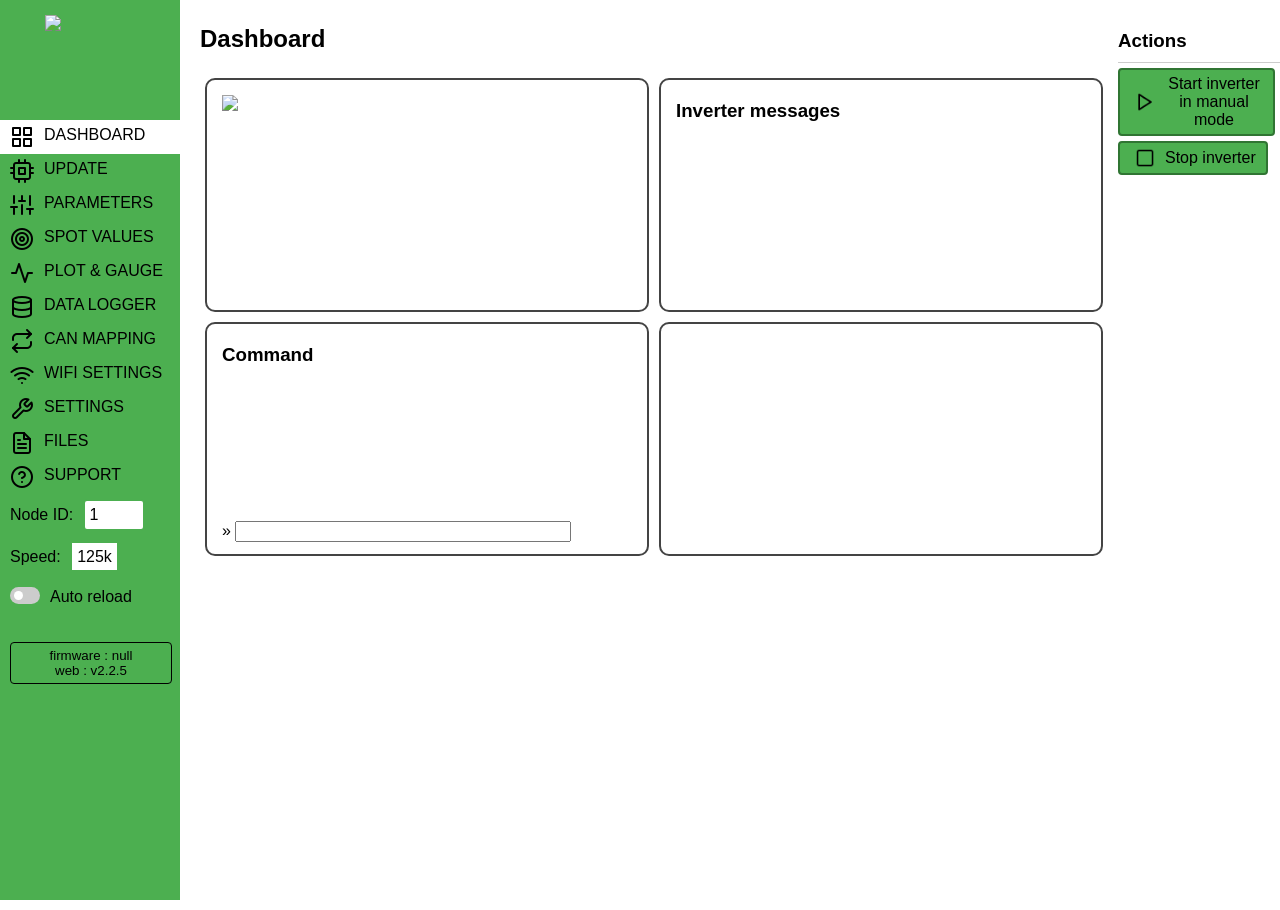
==== commit d5b56b15: "fixed showing persistant can speed and nodeid" ====
--- a/data/index.html
+++ b/data/index.html
@@ -22,18 +22,18 @@
 -->
 <meta http-equiv="Content-Type" content="text/html; charset=utf-8" />
 <title>Huebner Inverter Management Console</title>
-<link href="style.css?v=2.2.4" rel="stylesheet" type="text/css" />
-<script src="chart.min.js?v=2.2.4" type="text/javascript"></script>
-<script src="modal.js?v=2.2.4" type="text/javascript"></script>
-<script src="docstrings.js?v=2.2.4" type="text/javascript"></script>
-<script src="inverter.js?v=2.2.4" type="text/javascript"></script>
-<script src="index.js?v=2.2.4" type="text/javascript"></script>
-<script src="subscription.js?v=2.2.4" type="text/javascript"></script>
-<script src="log.js?v=2.2.4" type="text/javascript"></script>
-<script src="wifi.js?v=2.2.4" type="text/javascript"></script>
-<script src="settings.js?v=2.2.4" type="text/javascript"></script>
-<script src="plot.js?v=2.2.4" type="text/javascript"></script>
-<script src="ui.js?v=2.2.4" type="text/javascript"></script>
+<link href="style.css?v=2.2.5" rel="stylesheet" type="text/css" />
+<script src="chart.min.js?v=2.2.5" type="text/javascript"></script>
+<script src="modal.js?v=2.2.5" type="text/javascript"></script>
+<script src="docstrings.js?v=2.2.5" type="text/javascript"></script>
+<script src="inverter.js?v=2.2.5" type="text/javascript"></script>
+<script src="index.js?v=2.2.5" type="text/javascript"></script>
+<script src="subscription.js?v=2.2.5" type="text/javascript"></script>
+<script src="log.js?v=2.2.5" type="text/javascript"></script>
+<script src="wifi.js?v=2.2.5" type="text/javascript"></script>
+<script src="settings.js?v=2.2.5" type="text/javascript"></script>
+<script src="plot.js?v=2.2.5" type="text/javascript"></script>
+<script src="ui.js?v=2.2.5" type="text/javascript"></script>
 
 </head>
 
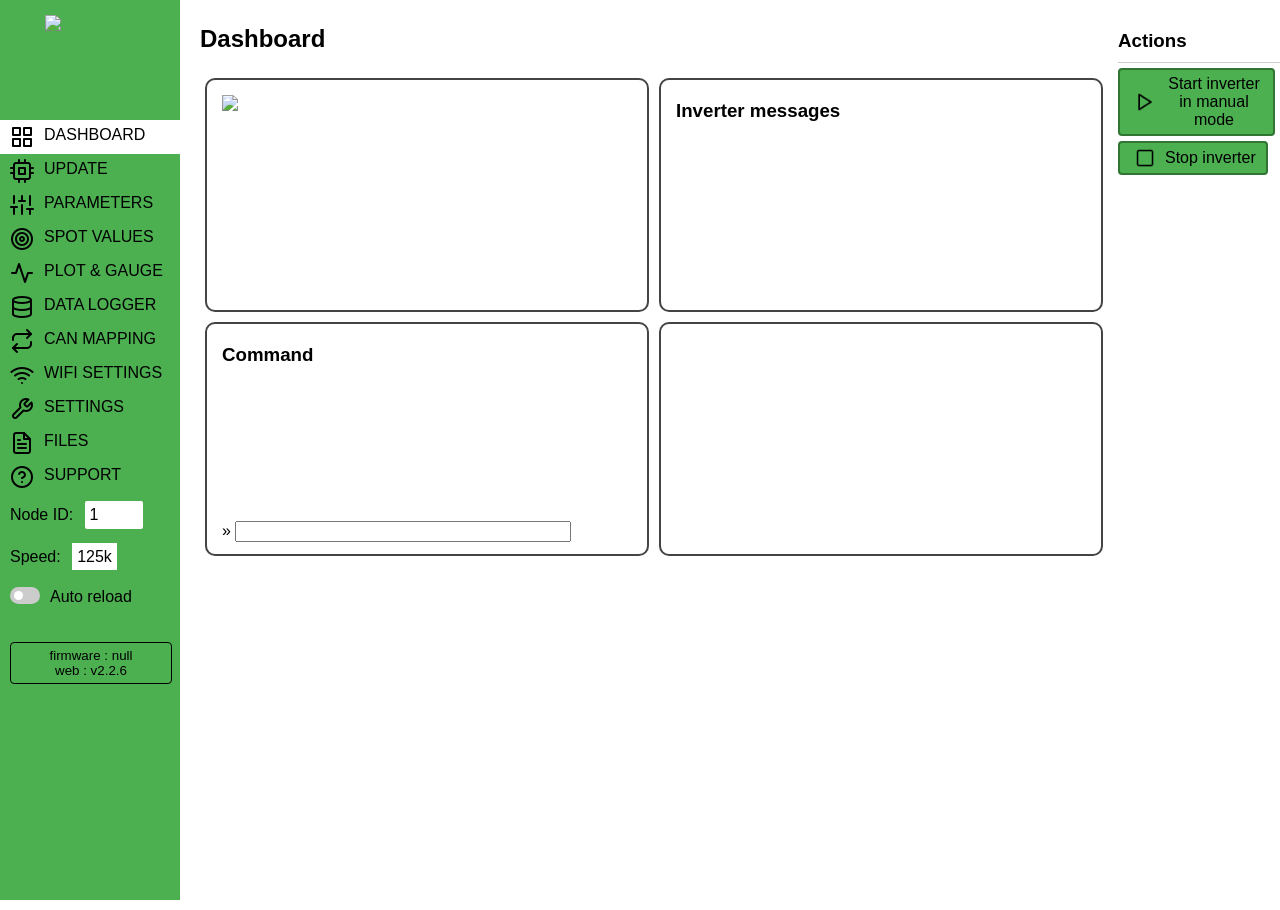
==== commit ecea51d4: "can mapping loading fixed" ====
--- a/data/index.html
+++ b/data/index.html
@@ -22,18 +22,18 @@
 -->
 <meta http-equiv="Content-Type" content="text/html; charset=utf-8" />
 <title>Huebner Inverter Management Console</title>
-<link href="style.css?v=2.2.5" rel="stylesheet" type="text/css" />
-<script src="chart.min.js?v=2.2.5" type="text/javascript"></script>
-<script src="modal.js?v=2.2.5" type="text/javascript"></script>
-<script src="docstrings.js?v=2.2.5" type="text/javascript"></script>
-<script src="inverter.js?v=2.2.5" type="text/javascript"></script>
-<script src="index.js?v=2.2.5" type="text/javascript"></script>
-<script src="subscription.js?v=2.2.5" type="text/javascript"></script>
-<script src="log.js?v=2.2.5" type="text/javascript"></script>
-<script src="wifi.js?v=2.2.5" type="text/javascript"></script>
-<script src="settings.js?v=2.2.5" type="text/javascript"></script>
-<script src="plot.js?v=2.2.5" type="text/javascript"></script>
-<script src="ui.js?v=2.2.5" type="text/javascript"></script>
+<link href="style.css?v=2.2.6" rel="stylesheet" type="text/css" />
+<script src="chart.min.js?v=2.2.6" type="text/javascript"></script>
+<script src="modal.js?v=2.2.6" type="text/javascript"></script>
+<script src="docstrings.js?v=2.2.6" type="text/javascript"></script>
+<script src="inverter.js?v=2.2.6" type="text/javascript"></script>
+<script src="index.js?v=2.2.6" type="text/javascript"></script>
+<script src="subscription.js?v=2.2.6" type="text/javascript"></script>
+<script src="log.js?v=2.2.6" type="text/javascript"></script>
+<script src="wifi.js?v=2.2.6" type="text/javascript"></script>
+<script src="settings.js?v=2.2.6" type="text/javascript"></script>
+<script src="plot.js?v=2.2.6" type="text/javascript"></script>
+<script src="ui.js?v=2.2.6" type="text/javascript"></script>
 
 </head>
 
